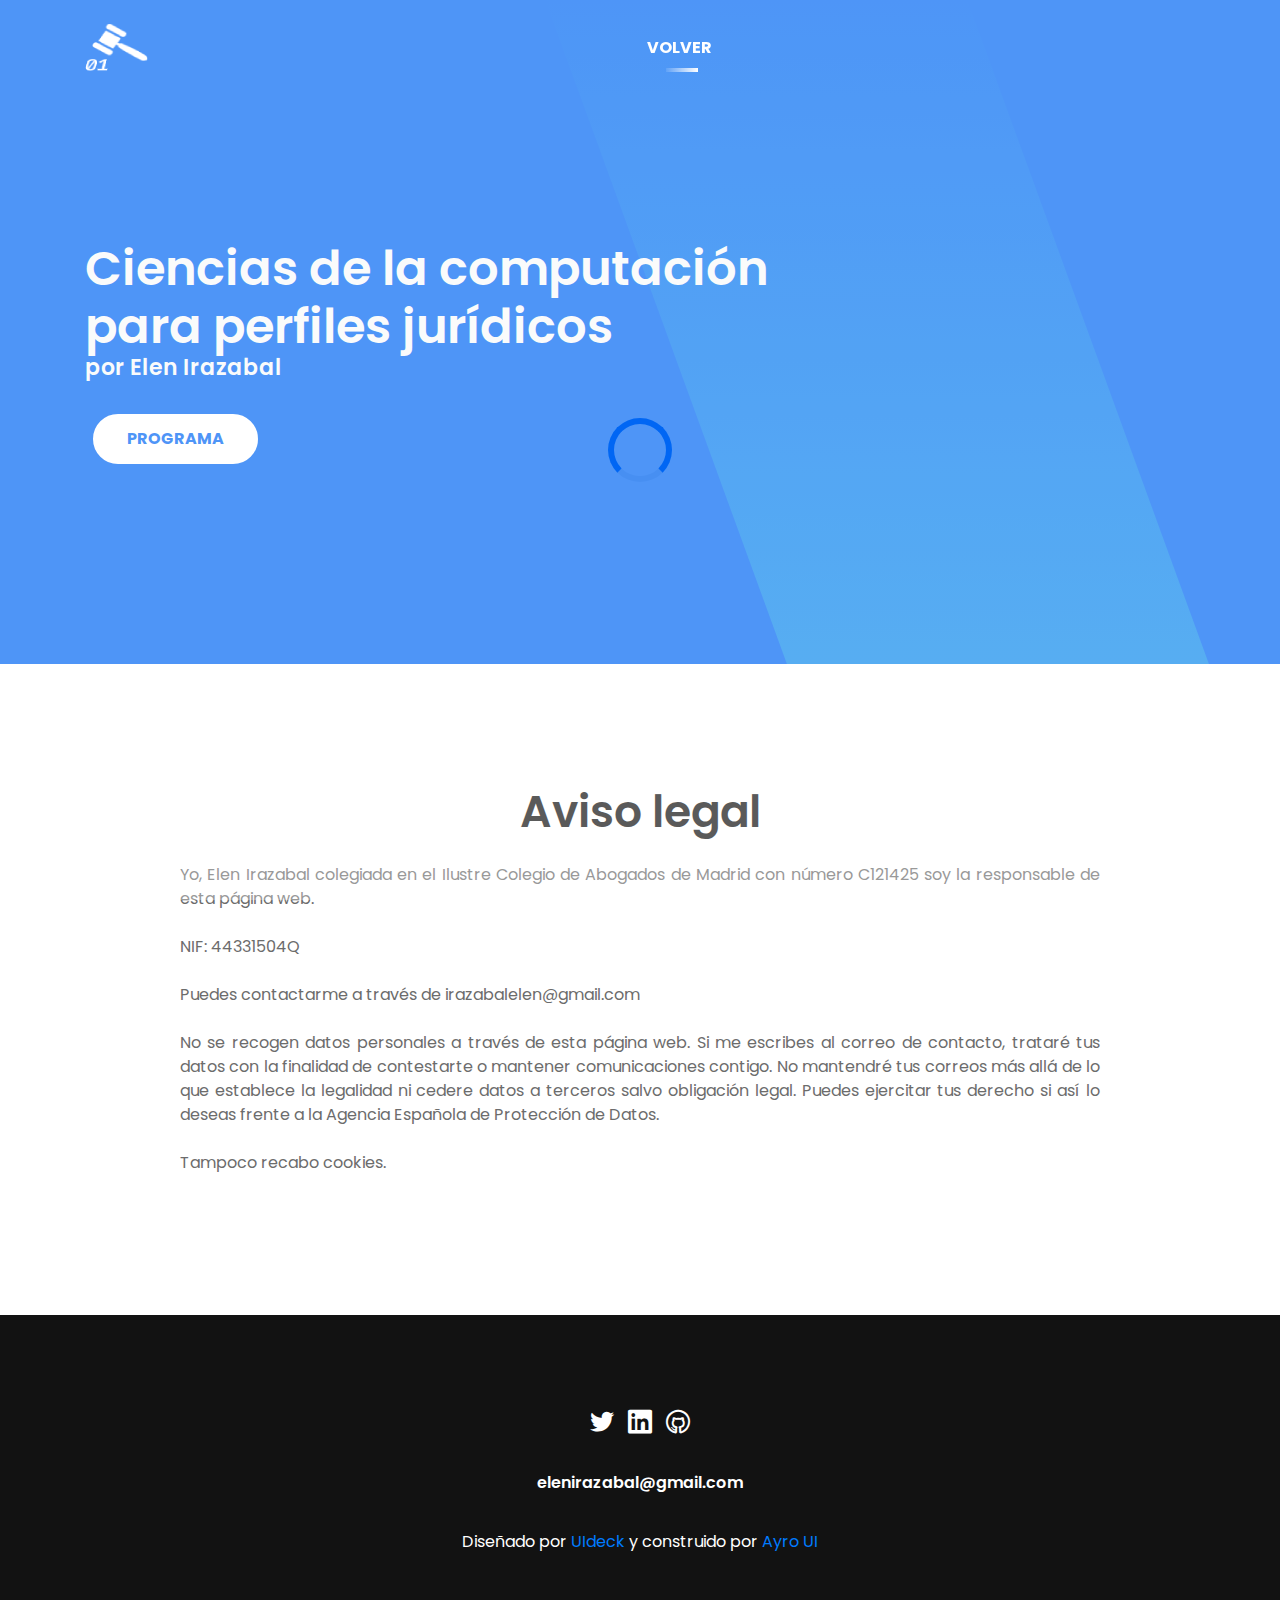
==== aviso_legal.html @ 4570b666 "add aviso legal" ====
<!doctype html>
<html class="no-js" lang="en">

<head>
    <meta charset="utf-8">
    
    <!--====== Title ======-->
    <title>Ciencias de la computación para perfiles jurídicos</title>
    
    <meta name="description" content="">
    <meta name="viewport" content="width=device-width, initial-scale=1">

    <meta property="og:image" content="https://raw.githubusercontent.com/Lawlesscodelen/curso_computacion_juridico/main/assets/images/background_img_dossier.png" />
    <meta property="og:type" content="website" />
    <meta property="og:url" content="https://lawlesscodelen.github.io/curso_computacion_juridico/" />
    <meta property="og:title" content="Ciencias de la computación para perfiles jurídicos" />
    <meta property="og:description" content="Curso" />

    <!--====== Favicon Icon ======-->
    <link rel="shortcut icon" href="assets/images/hammer-icon.png" type="image/png">
        
    <!--====== Magnific Popup CSS ======-->
    <link rel="stylesheet" href="assets/css/magnific-popup.css">
        
    <!--====== Slick CSS ======-->
    <link rel="stylesheet" href="assets/css/slick.css">
        
    <!--====== Line Icons CSS ======-->
    <link rel="stylesheet" href="assets/css/LineIcons.css">
        
    <!--====== Bootstrap CSS ======-->
    <link rel="stylesheet" href="assets/css/bootstrap.min.css">
    
    <!--====== Default CSS ======-->
    <link rel="stylesheet" href="assets/css/default.css">
    
    <!--====== Style CSS ======-->
    <link rel="stylesheet" href="assets/css/style.css">
    
</head>

<body>
  
    <!--====== Para que vaya girando el carrousel ======-->

    <div class="preloader">
        <div class="loader">
            <div class="ytp-spinner">
                <div class="ytp-spinner-container">
                    <div class="ytp-spinner-rotator">
                        <div class="ytp-spinner-left">
                            <div class="ytp-spinner-circle"></div>
                        </div>
                        <div class="ytp-spinner-right">
                            <div class="ytp-spinner-circle"></div>
                        </div>
                    </div>
                </div>
            </div>
        </div>
    </div>

    <!--====== PRELOADER PART ENDS ======-->
    
    <!--====== NAVBAR TWO PART START ======-->

    <section class="navbar-area">
        <div class="container">
            <div class="row">
                <div class="col-lg-12">
                    <nav class="navbar navbar-expand-lg">
                       
                        <a class="navbar-brand" href="#">
                            <img src="assets/images/hammer.svg" alt="Logo">
                        </a>
                        
                        <button class="navbar-toggler" type="button" data-toggle="collapse" data-target="#navbarTwo" aria-controls="navbarTwo" aria-expanded="false" aria-label="Toggle navigation">
                            <span class="toggler-icon"></span>
                            <span class="toggler-icon"></span>
                            <span class="toggler-icon"></span>
                        </button>

                        <div class="collapse navbar-collapse sub-menu-bar" id="navbarTwo">
                            <ul class="navbar-nav m-auto">
                                <li class="nav-item active"><a class="page-scroll" href="./index.html">Volver</a></li>
                            </ul>
                        </div>
                    </nav> <!-- navbar -->
                </div>
            </div> <!-- row -->
        </div> <!-- container -->
    </section>

    <!--====== NAVBAR TWO PART ENDS ======-->
    
    <!--====== SLIDER PART START ======-->

    <section id="home" class="slider_area">
        <div id="carouselThree" class="carousel slide" data-ride="carousel">
            <div class="carousel-inner">
                <div class="carousel-item active">
                    <div class="container">
                        <div class="row">
                            <div class="col">
                                <div class="slider-content">
                                    <h1 class="text-light">Ciencias de la computación</h1>
                                    <h1 class="text-light" style="font-size:3.5sem">para perfiles jurídicos</h1>
                                    <h4 class="text-light" >por Elen Irazabal</h4>
                                    <ul class="slider-btn rounded-buttons">
                                        <li><a class="main-btn rounded-one" href="assets/images/dossier_curso_ciencias_computacion.pdf" target="_blank">PROGRAMA</a></li>
                                    </ul>
                                </div>
                            </div>
                        </div>
                    </div>
                </div> <!-- carousel-item -->

            </div>

        </div>
    </section>

    <!--====== SLIDER PART ENDS ======-->


    <!--====== PORTFOLIO PART START ======-->

    <section id="Introducción" class="portfolio-area portfolio-four pb-70">
        <div class="container">
            <div class="row justify-content-center">
                <div class="col-lg-10 col-md-10">
                    <div class="section-title text-center pb-10">
                        <h3 class="title">Aviso legal</h3>
                        <p class="text text-justify">
                            Yo, Elen Irazabal colegiada en el Ilustre Colegio de Abogados de Madrid con número  C121425 soy la responsable de esta página web. 
                        </p>
                        <p class="text text-justify">
                            NIF: 44331504Q 
                        </p>
                        <p class="text text-justify">
                            Puedes contactarme a través de irazabalelen@gmail.com 
                        </p>
                        <p class="text text-justify">
                            No se recogen datos personales a través de esta página web. Si me escribes al correo de contacto, trataré tus datos con la finalidad de contestarte o mantener comunicaciones contigo. No mantendré tus correos más allá de lo que establece la legalidad ni cedere datos a terceros salvo obligación legal. Puedes ejercitar tus derecho si así lo deseas frente a la Agencia Española de Protección de Datos. 
                        </p>
                        <p class="text text-justify">
                            Tampoco recabo cookies. 
                        </p>

                    </div> <!-- section title -->
                </div>
            </div> <!-- row -->

        </div> <!-- container -->
    </section>

    <!--====== PORTFOLIO PART ENDS ======-->
    
    <!--====== FOOTER PART START ======-->

    <section class="footer-area footer-dark">
        <div class="container">
            <div class="row justify-content-center">
                <div class="col-lg-6">
                    <ul class="social text-center mt-0">
                        <li><a href="https://twitter.com/IrazabalElen"><i class="lni lni-twitter-original"></i></a></li>
                        <li><a href="https://www.linkedin.com/in/elen-irazabal/"><i class="lni lni-linkedin-original"></i></a></li>
                        <li><a href="https://github.com/Lawlesscodelen"><i class="lni lni-github"></i></a></li>
                    </ul> <!-- social -->
                    <div class="footer-support text-center">
                        <span class="mail">elenirazabal@gmail.com</span>
                    </div>
                    <div class="copyright text-center mt-35">
                        <p class="text">Diseñado por <a href="https://uideck.com" rel="nofollow">UIdeck</a> y construido por <a rel="nofollow" href="https://ayroui.com">Ayro UI</a> </p>
                    </div> <!--  copyright -->
                </div>
            </div> <!-- row -->
        </div> <!-- container -->
    </section>

    <!--====== FOOTER PART ENDS ======-->


    <!--====== Jquery js ======-->
    <script src="assets/js/vendor/jquery-1.12.4.min.js"></script>
    <script src="assets/js/vendor/modernizr-3.7.1.min.js"></script>
    
    <!--====== Bootstrap js ======-->
    <script src="assets/js/popper.min.js"></script>
    <script src="assets/js/bootstrap.min.js"></script>
    
    <!--====== Slick js ======-->
    <script src="assets/js/slick.min.js"></script>
    
    <!--====== Magnific Popup js ======-->
    <script src="assets/js/jquery.magnific-popup.min.js"></script>
    
    <!--====== Ajax Contact js ======-->
    <script src="assets/js/ajax-contact.js"></script>
    
    <!--====== Isotope js ======-->
    <script src="assets/js/imagesloaded.pkgd.min.js"></script>
    <script src="assets/js/isotope.pkgd.min.js"></script>
    
    <!--====== Scrolling Nav js ======-->
    <script src="assets/js/jquery.easing.min.js"></script>
    <script src="assets/js/scrolling-nav.js"></script>
    
    <!--====== Main js ======-->
    <script src="assets/js/main.js"></script>
    
</body>

</html>
---- assets/css/default.css ----
/* Deafult Margin & Padding */
/*-- Margin Top --*/
.mt-5 {
	margin-top: 5px;
}
.mt-10 {
	margin-top: 10px;
}
.mt-15 {
	margin-top: 15px;
}
.mt-20 {
	margin-top: 20px;
}
.mt-25 {
	margin-top: 25px;
}
.mt-30 {
	margin-top: 30px;
}
.mt-35 {
	margin-top: 35px;
}
.mt-40 {
	margin-top: 40px;
}
.mt-45 {
	margin-top: 45px;
}
.mt-50 {
	margin-top: 50px;
}
.mt-55 {
	margin-top: 55px;
}
.mt-60 {
	margin-top: 60px;
}
.mt-65 {
	margin-top: 65px;
}
.mt-70 {
	margin-top: 70px;
}
.mt-75 {
	margin-top: 75px;
}
.mt-80 {
	margin-top: 80px;
}
.mt-85 {
	margin-top: 85px;
}
.mt-90 {
	margin-top: 90px;
}
.mt-95 {
	margin-top: 95px;
}
.mt-100 {
	margin-top: 100px;
}
.mt-105 {
	margin-top: 105px;
}
.mt-110 {
	margin-top: 110px;
}
.mt-115 {
	margin-top: 115px;
}
.mt-120 {
	margin-top: 120px;
}
.mt-125 {
	margin-top: 125px;
}
.mt-130 {
	margin-top: 130px;
}
.mt-135 {
	margin-top: 135px;
}
.mt-140 {
	margin-top: 140px;
}
.mt-145 {
	margin-top: 145px;
}
.mt-150 {
	margin-top: 150px;
}
.mt-155 {
	margin-top: 155px;
}
.mt-160 {
	margin-top: 160px;
}
.mt-165 {
	margin-top: 165px;
}
.mt-170 {
	margin-top: 170px;
}
.mt-175 {
	margin-top: 175px;
}
.mt-180 {
	margin-top: 180px;
}
.mt-185 {
	margin-top: 185px;
}
.mt-190 {
	margin-top: 190px;
}
.mt-195 {
	margin-top: 195px;
}
.mt-200 {
	margin-top: 200px;
}
/*-- Margin Bottom --*/

.mb-5 {
	margin-bottom: 5px;
}
.mb-10 {
	margin-bottom: 10px;
}
.mb-15 {
	margin-bottom: 15px;
}
.mb-20 {
	margin-bottom: 20px;
}
.mb-25 {
	margin-bottom: 25px;
}
.mb-30 {
	margin-bottom: 30px;
}
.mb-35 {
	margin-bottom: 35px;
}
.mb-40 {
	margin-bottom: 40px;
}
.mb-45 {
	margin-bottom: 45px;
}
.mb-50 {
	margin-bottom: 50px;
}
.mb-55 {
	margin-bottom: 55px;
}
.mb-60 {
	margin-bottom: 60px;
}
.mb-65 {
	margin-bottom: 65px;
}
.mb-70 {
	margin-bottom: 70px;
}
.mb-75 {
	margin-bottom: 75px;
}
.mb-80 {
	margin-bottom: 80px;
}
.mb-85 {
	margin-bottom: 85px;
}
.mb-90 {
	margin-bottom: 90px;
}
.mb-95 {
	margin-bottom: 95px;
}
.mb-100 {
	margin-bottom: 100px;
}
.mb-105 {
	margin-bottom: 105px;
}
.mb-110 {
	margin-bottom: 110px;
}
.mb-115 {
	margin-bottom: 115px;
}
.mb-120 {
	margin-bottom: 120px;
}
.mb-125 {
	margin-bottom: 125px;
}
.mb-130 {
	margin-bottom: 130px;
}
.mb-135 {
	margin-bottom: 135px;
}
.mb-140 {
	margin-bottom: 140px;
}
.mb-145 {
	margin-bottom: 145px;
}
.mb-150 {
	margin-bottom: 150px;
}
.mb-155 {
	margin-bottom: 155px;
}
.mb-160 {
	margin-bottom: 160px;
}
.mb-165 {
	margin-bottom: 165px;
}
.mb-170 {
	margin-bottom: 170px;
}
.mb-175 {
	margin-bottom: 175px;
}
.mb-180 {
	margin-bottom: 180px;
}
.mb-185 {
	margin-bottom: 185px;
}
.mb-190 {
	margin-bottom: 190px;
}
.mb-195 {
	margin-bottom: 195px;
}
.mb-200 {
	margin-bottom: 200px;
}
/*-- margin left --*/
.ml-5 {
	margin-left: 5px;
}
.ml-10 {
	margin-left: 10px;
}
.ml-15 {
	margin-left: 15px;
}
.ml-20 {
	margin-left: 20px;
}
.ml-25 {
	margin-left: 25px;
}
.ml-30 {
	margin-left: 30px;
}
.ml-35 {
	margin-left: 35px;
}
.ml-40 {
	margin-left: 40px;
}
.ml-45 {
	margin-left: 45px;
}
.ml-50 {
	margin-left: 50px;
}
.ml-55 {
	margin-left: 55px;
}
.ml-60 {
	margin-left: 60px;
}
.ml-65 {
	margin-left: 65px;
}
.ml-70 {
	margin-left: 70px;
}
.ml-75 {
	margin-left: 75px;
}
.ml-80 {
	margin-left: 80px;
}
.ml-85 {
	margin-left: 85px;
}
.ml-90 {
	margin-left: 90px;
}
.ml-95 {
	margin-left: 95px;
}
.ml-100 {
	margin-left: 100px;
}
.ml-105 {
	margin-left: 105px;
}
.ml-110 {
	margin-left: 110px;
}
.ml-115 {
	margin-left: 115px;
}
.ml-120 {
	margin-left: 120px;
}
.ml-125 {
	margin-left: 125px;
}
.ml-130 {
	margin-left: 130px;
}
.ml-135 {
	margin-left: 135px;
}
.ml-140 {
	margin-left: 140px;
}
.ml-145 {
	margin-left: 145px;
}
.ml-150 {
	margin-left: 150px;
}
.ml-155 {
	margin-left: 155px;
}
.ml-160 {
	margin-left: 160px;
}
.ml-165 {
	margin-left: 165px;
}
.ml-170 {
	margin-left: 170px;
}
.ml-175 {
	margin-left: 175px;
}
.ml-180 {
	margin-left: 180px;
}
.ml-185 {
	margin-left: 185px;
}
.ml-190 {
	margin-left: 190px;
}
.ml-195 {
	margin-left: 195px;
}
.ml-200 {
	margin-left: 200px;
}
/*-- margin right --*/
.mr-5 {
	margin-right: 5px;
}
.mr-10 {
	margin-right: 10px;
}
.mr-15 {
	margin-right: 15px;
}
.mr-20 {
	margin-right: 20px;
}
.mr-25 {
	margin-right: 25px;
}
.mr-30 {
	margin-right: 30px;
}
.mr-35 {
	margin-right: 35px;
}
.mr-40 {
	margin-right: 40px;
}
.mr-45 {
	margin-right: 45px;
}
.mr-50 {
	margin-right: 50px;
}
.mr-55 {
	margin-right: 55px;
}
.mr-60 {
	margin-right: 60px;
}
.mr-65 {
	margin-right: 65px;
}
.mr-70 {
	margin-right: 70px;
}
.mr-75 {
	margin-right: 75px;
}
.mr-80 {
	margin-right: 80px;
}
.mr-85 {
	margin-right: 85px;
}
.mr-90 {
	margin-right: 90px;
}
.mr-95 {
	margin-right: 95px;
}
.mr-100 {
	margin-right: 100px;
}
.mr-105 {
	margin-right: 105px;
}
.mr-110 {
	margin-right: 110px;
}
.mr-115 {
	margin-right: 115px;
}
.mr-120 {
	margin-right: 120px;
}
.mr-125 {
	margin-right: 125px;
}
.mr-130 {
	margin-right: 130px;
}
.mr-135 {
	margin-right: 135px;
}
.mr-140 {
	margin-right: 140px;
}
.mr-145 {
	margin-right: 145px;
}
.mr-150 {
	margin-right: 150px;
}
.mr-155 {
	margin-right: 155px;
}
.mr-160 {
	margin-right: 160px;
}
.mr-165 {
	margin-right: 165px;
}
.mr-170 {
	margin-right: 170px;
}
.mr-175 {
	margin-right: 175px;
}
.mr-180 {
	margin-right: 180px;
}
.mr-185 {
	margin-right: 185px;
}
.mr-190 {
	margin-right: 190px;
}
.mr-195 {
	margin-right: 195px;
}
.mr-200 {
	margin-right: 200px;
}


/*-- Padding Top --*/

.pt-5 {
	padding-top: 5px;
}
.pt-10 {
	padding-top: 10px;
}
.pt-15 {
	padding-top: 15px;
}
.pt-20 {
	padding-top: 20px;
}
.pt-25 {
	padding-top: 25px;
}
.pt-30 {
	padding-top: 30px;
}
.pt-35 {
	padding-top: 35px;
}
.pt-40 {
	padding-top: 40px;
}
.pt-45 {
	padding-top: 45px;
}
.pt-50 {
	padding-top: 50px;
}
.pt-55 {
	padding-top: 55px;
}
.pt-60 {
	padding-top: 60px;
}
.pt-65 {
	padding-top: 65px;
}
.pt-70 {
	padding-top: 70px;
}
.pt-75 {
	padding-top: 75px;
}
.pt-80 {
	padding-top: 80px;
}
.pt-85 {
	padding-top: 85px;
}
.pt-90 {
	padding-top: 90px;
}
.pt-95 {
	padding-top: 95px;
}
.pt-100 {
	padding-top: 100px;
}
.pt-105 {
	padding-top: 105px;
}
.pt-110 {
	padding-top: 110px;
}
.pt-115 {
	padding-top: 115px;
}
.pt-120 {
	padding-top: 120px;
}
.pt-125 {
	padding-top: 125px;
}
.pt-130 {
	padding-top: 130px;
}
.pt-135 {
	padding-top: 135px;
}
.pt-140 {
	padding-top: 140px;
}
.pt-145 {
	padding-top: 145px;
}
.pt-150 {
	padding-top: 150px;
}
.pt-155 {
	padding-top: 155px;
}
.pt-160 {
	padding-top: 160px;
}
.pt-165 {
	padding-top: 165px;
}
.pt-170 {
	padding-top: 170px;
}
.pt-175 {
	padding-top: 175px;
}
.pt-180 {
	padding-top: 180px;
}
.pt-185 {
	padding-top: 185px;
}
.pt-190 {
	padding-top: 190px;
}
.pt-195 {
	padding-top: 195px;
}
.pt-200 {
	padding-top: 200px;
}
/*-- Padding Bottom --*/

.pb-5 {
	padding-bottom: 5px;
}
.pb-10 {
	padding-bottom: 10px;
}
.pb-15 {
	padding-bottom: 15px;
}
.pb-20 {
	padding-bottom: 20px;
}
.pb-25 {
	padding-bottom: 25px;
}
.pb-30 {
	padding-bottom: 30px;
}
.pb-35 {
	padding-bottom: 35px;
}
.pb-40 {
	padding-bottom: 40px;
}
.pb-45 {
	padding-bottom: 45px;
}
.pb-50 {
	padding-bottom: 50px;
}
.pb-55 {
	padding-bottom: 55px;
}
.pb-60 {
	padding-bottom: 60px;
}
.pb-65 {
	padding-bottom: 65px;
}
.pb-70 {
	padding-bottom: 70px;
}
.pb-75 {
	padding-bottom: 75px;
}
.pb-80 {
	padding-bottom: 80px;
}
.pb-85 {
	padding-bottom: 85px;
}
.pb-90 {
	padding-bottom: 90px;
}
.pb-95 {
	padding-bottom: 95px;
}
.pb-100 {
	padding-bottom: 100px;
}
.pb-105 {
	padding-bottom: 105px;
}
.pb-110 {
	padding-bottom: 110px;
}
.pb-115 {
	padding-bottom: 115px;
}
.pb-120 {
	padding-bottom: 120px;
}
.pb-125 {
	padding-bottom: 125px;
}
.pb-130 {
	padding-bottom: 130px;
}
.pb-135 {
	padding-bottom: 135px;
}
.pb-140 {
	padding-bottom: 140px;
}
.pb-145 {
	padding-bottom: 145px;
}
.pb-150 {
	padding-bottom: 150px;
}
.pb-155 {
	padding-bottom: 155px;
}
.pb-160 {
	padding-bottom: 160px;
}
.pb-165 {
	padding-bottom: 165px;
}
.pb-170 {
	padding-bottom: 170px;
}
.pb-175 {
	padding-bottom: 175px;
}
.pb-180 {
	padding-bottom: 180px;
}
.pb-185 {
	padding-bottom: 185px;
}
.pb-190 {
	padding-bottom: 190px;
}
.pb-195 {
	padding-bottom: 195px;
}
.pb-200 {
	padding-bottom: 200px;
}

/*-- Padding left --*/

.pl-0 {
	padding-left: 0px;
}
.pl-5 {
	padding-left: 5px;
}
.pl-10 {
	padding-left: 10px;
}
.pl-15 {
	padding-left: 15px;
}
.pl-20 {
	padding-left: 20px;
}
.pl-25 {
	padding-left: 25px;
}
.pl-30 {
	padding-left: 30px;
}
.pl-35 {
	padding-left: 35px;
}
.pl-40 {
	padding-left: 40px;
}
.pl-45 {
	padding-left: 45px;
}
.pl-50 {
	padding-left: 50px;
}
.pl-55 {
	padding-left: 55px;
}
.pl-60 {
	padding-left: 60px;
}
.pl-65 {
	padding-left: 65px;
}
.pl-70 {
	padding-left: 70px;
}
.pl-75 {
	padding-left: 75px;
}
.pl-80 {
	padding-left: 80px;
}
.pl-85 {
	padding-left: 85px;
}
.pl-90 {
	padding-left: 90px;
}
.pl-100 {
	padding-left: 100px;
}
.pl-105 {
	padding-left: 105px;
}
.pl-110 {
	padding-left: 110px;
}
.pl-115 {
	padding-left: 115px;
}
.pl-120 {
	padding-left: 120px;
}
.pl-125 {
	padding-left: 125px;
}
/*-- Padding right --*/

.pr-0 {
	padding-right: 0px;
}
.pr-5 {
	padding-right: 5px;
}
.pr-10 {
	padding-right: 10px;
}
.pr-15 {
	padding-right: 15px;
}
.pr-20 {
	padding-right: 20px;
}
.pr-25 {
	padding-right: 25px;
}
.pr-30 {
	padding-right: 30px;
}
.pr-35 {
	padding-right: 35px;
}
.pr-40 {
	padding-right: 40px;
}
.pr-45 {
	padding-right: 45px;
}
.pr-50 {
	padding-right: 50px;
}
.pr-55 {
	padding-right: 55px;
}
.pr-60 {
	padding-right: 60px;
}
.pr-65 {
	padding-right: 65px;
}
.pr-70 {
	padding-right: 70px;
}
.pr-75 {
	padding-right: 75px;
}
.pr-80 {
	padding-right: 80px;
}
.pr-85 {
	padding-right: 85px;
}
.pr-90 {
	padding-right: 90px;
}
.pr-95 {
	padding-right: 95px;
}
.pr-100 {
	padding-right: 100px;
}
.pr-105 {
	padding-right: 105px;
}
/* Background Color */

.gray-bg {
	background: #f6f6f6;
}
.white-bg {
	background: #fff;
}
.black-bg {
	background: #222;
}
/* Color */

.white {
	color: #fff;
}
.black {
	color: #222;
}
/* black overlay */

[data-overlay] {
	position: relative;
}
[data-overlay]::before {
	background: #000 none repeat scroll 0 0;
	content: "";
	height: 100%;
	left: 0;
	position: absolute;
	top: 0;
	width: 100%;
	z-index: 1;
}
[data-overlay="3"]::before {
	opacity: 0.3;
}
[data-overlay="4"]::before {
	opacity: 0.4;
}
[data-overlay="5"]::before {
	opacity: 0.5;
}
[data-overlay="6"]::before {
	opacity: 0.6;
}
[data-overlay="7"]::before {
	opacity: 0.7;
}
[data-overlay="8"]::before {
	opacity: 0.8;
}
[data-overlay="9"]::before {
	opacity: 0.9;
}
---- assets/css/style.css ----
/*-----------------------------------------------------------------------------------

    Template Name: Smash - Bootstrap Template
    Template URI: uideck.com
    Author: UIdeck
    Version: 1.0

-----------------------------------------------------------------------------------

    CSS INDEX
    ===================

    01. Theme default CSS
	02. Header
    03. Hero
	04. Footer

-----------------------------------------------------------------------------------*/
/*===========================
      01.COMMON css 
===========================*/
@import url("https://fonts.googleapis.com/css?family=Poppins:300,400,500,600,700,800");
body {
  font-family: "Poppins", sans-serif;
  font-weight: normal;
  font-style: normal;
  color: #121212; }

* {
  margin: 0;
  padding: 0;
  -webkit-box-sizing: border-box;
  -moz-box-sizing: border-box;
  box-sizing: border-box; }

img {
  max-width: 100%; }

a:focus,
input:focus,
textarea:focus,
button:focus {
  text-decoration: none;
  outline: none; }

a:focus,
a:hover {
  text-decoration: none; }

i,
span,
a {
  display: inline-block; }

h1,
h2,
h3,
h4,
h5,
h6 {
  font-family: "Poppins", sans-serif;
  font-weight: 600;
  color: #121212;
  margin: 0px; }

h1 {
  font-size: 48px; }

h2 {
  font-size: 36px; }

h3 {
  font-size: 28px; }

h4 {
  font-size: 22px; }

h5 {
  font-size: 18px; }

h6 {
  font-size: 16px; }

ul, ol {
  margin: 0px;
  padding: 0px;
  list-style-type: none; }

p {
  font-size: 16px;
  font-weight: 400;
  line-height: 24px;
  color: #121212;
  margin: 0px; }

.bg_cover {
  background-position: center center;
  background-size: cover;
  background-repeat: no-repeat;
  width: 100%;
  height: 100%; }

/*===== All Slick Slide Outline Style =====*/
.slick-slide {
  outline: 0; }

/*===== All Section Title Style =====*/
.section-title .title {
  font-size: 44px;
  font-weight: 600;
  color: #121212;
  line-height: 55px; }
  @media (max-width: 767px) {
    .section-title .title {
      font-size: 30px;
      line-height: 35px; } }
.section-title .text {
  font-size: 16px;
  line-height: 24px;
  color: #6c6c6c;
  margin-top: 24px; }

/*===== All Preloader Style =====*/
.preloader {
  /* Body Overlay */
  position: fixed;
  top: 0;
  left: 0;
  display: table;
  height: 100%;
  width: 100%;
  /* Change Background Color */
  background: #fff;
  z-index: 99999; }
  .preloader .loader {
    display: table-cell;
    vertical-align: middle;
    text-align: center; }
    .preloader .loader .ytp-spinner {
      position: absolute;
      left: 50%;
      top: 50%;
      width: 64px;
      margin-left: -32px;
      z-index: 18;
      pointer-events: none; }
      .preloader .loader .ytp-spinner .ytp-spinner-container {
        pointer-events: none;
        position: absolute;
        width: 100%;
        padding-bottom: 100%;
        top: 50%;
        left: 50%;
        margin-top: -50%;
        margin-left: -50%;
        -webkit-animation: ytp-spinner-linspin 1568.23529647ms linear infinite;
        -moz-animation: ytp-spinner-linspin 1568.23529647ms linear infinite;
        -o-animation: ytp-spinner-linspin 1568.23529647ms linear infinite;
        animation: ytp-spinner-linspin 1568.23529647ms linear infinite; }
        .preloader .loader .ytp-spinner .ytp-spinner-container .ytp-spinner-rotator {
          position: absolute;
          width: 100%;
          height: 100%;
          -webkit-animation: ytp-spinner-easespin 5332ms cubic-bezier(0.4, 0, 0.2, 1) infinite both;
          -moz-animation: ytp-spinner-easespin 5332ms cubic-bezier(0.4, 0, 0.2, 1) infinite both;
          -o-animation: ytp-spinner-easespin 5332ms cubic-bezier(0.4, 0, 0.2, 1) infinite both;
          animation: ytp-spinner-easespin 5332ms cubic-bezier(0.4, 0, 0.2, 1) infinite both; }
          .preloader .loader .ytp-spinner .ytp-spinner-container .ytp-spinner-rotator .ytp-spinner-left {
            position: absolute;
            top: 0;
            left: 0;
            bottom: 0;
            overflow: hidden;
            right: 50%; }
          .preloader .loader .ytp-spinner .ytp-spinner-container .ytp-spinner-rotator .ytp-spinner-right {
            position: absolute;
            top: 0;
            right: 0;
            bottom: 0;
            overflow: hidden;
            left: 50%; }
    .preloader .loader .ytp-spinner-circle {
      box-sizing: border-box;
      position: absolute;
      width: 200%;
      height: 100%;
      border-style: solid;
      /* Spinner Color */
      border-color: #0067f4 #0067f4 #e9ecef;
      border-radius: 50%;
      border-width: 6px; }
    .preloader .loader .ytp-spinner-left .ytp-spinner-circle {
      left: 0;
      right: -100%;
      border-right-color: #e9ecef;
      -webkit-animation: ytp-spinner-left-spin 1333ms cubic-bezier(0.4, 0, 0.2, 1) infinite both;
      -moz-animation: ytp-spinner-left-spin 1333ms cubic-bezier(0.4, 0, 0.2, 1) infinite both;
      -o-animation: ytp-spinner-left-spin 1333ms cubic-bezier(0.4, 0, 0.2, 1) infinite both;
      animation: ytp-spinner-left-spin 1333ms cubic-bezier(0.4, 0, 0.2, 1) infinite both; }
    .preloader .loader .ytp-spinner-right .ytp-spinner-circle {
      left: -100%;
      right: 0;
      border-left-color: #e9ecef;
      -webkit-animation: ytp-right-spin 1333ms cubic-bezier(0.4, 0, 0.2, 1) infinite both;
      -moz-animation: ytp-right-spin 1333ms cubic-bezier(0.4, 0, 0.2, 1) infinite both;
      -o-animation: ytp-right-spin 1333ms cubic-bezier(0.4, 0, 0.2, 1) infinite both;
      animation: ytp-right-spin 1333ms cubic-bezier(0.4, 0, 0.2, 1) infinite both; }

/* Preloader Animations */
@-webkit-keyframes ytp-spinner-linspin {
  to {
    -webkit-transform: rotate(360deg);
    -moz-transform: rotate(360deg);
    -ms-transform: rotate(360deg);
    -o-transform: rotate(360deg);
    transform: rotate(360deg); } }
@keyframes ytp-spinner-linspin {
  to {
    -webkit-transform: rotate(360deg);
    -moz-transform: rotate(360deg);
    -ms-transform: rotate(360deg);
    -o-transform: rotate(360deg);
    transform: rotate(360deg); } }
@-webkit-keyframes ytp-spinner-easespin {
  12.5% {
    -webkit-transform: rotate(135deg);
    -moz-transform: rotate(135deg);
    -ms-transform: rotate(135deg);
    -o-transform: rotate(135deg);
    transform: rotate(135deg); }
  25% {
    -webkit-transform: rotate(270deg);
    -moz-transform: rotate(270deg);
    -ms-transform: rotate(270deg);
    -o-transform: rotate(270deg);
    transform: rotate(270deg); }
  37.5% {
    -webkit-transform: rotate(405deg);
    -moz-transform: rotate(405deg);
    -ms-transform: rotate(405deg);
    -o-transform: rotate(405deg);
    transform: rotate(405deg); }
  50% {
    -webkit-transform: rotate(540deg);
    -moz-transform: rotate(540deg);
    -ms-transform: rotate(540deg);
    -o-transform: rotate(540deg);
    transform: rotate(540deg); }
  62.5% {
    -webkit-transform: rotate(675deg);
    -moz-transform: rotate(675deg);
    -ms-transform: rotate(675deg);
    -o-transform: rotate(675deg);
    transform: rotate(675deg); }
  75% {
    -webkit-transform: rotate(810deg);
    -moz-transform: rotate(810deg);
    -ms-transform: rotate(810deg);
    -o-transform: rotate(810deg);
    transform: rotate(810deg); }
  87.5% {
    -webkit-transform: rotate(945deg);
    -moz-transform: rotate(945deg);
    -ms-transform: rotate(945deg);
    -o-transform: rotate(945deg);
    transform: rotate(945deg); }
  to {
    -webkit-transform: rotate(1080deg);
    -moz-transform: rotate(1080deg);
    -ms-transform: rotate(1080deg);
    -o-transform: rotate(1080deg);
    transform: rotate(1080deg); } }
@keyframes ytp-spinner-easespin {
  12.5% {
    -webkit-transform: rotate(135deg);
    -moz-transform: rotate(135deg);
    -ms-transform: rotate(135deg);
    -o-transform: rotate(135deg);
    transform: rotate(135deg); }
  25% {
    -webkit-transform: rotate(270deg);
    -moz-transform: rotate(270deg);
    -ms-transform: rotate(270deg);
    -o-transform: rotate(270deg);
    transform: rotate(270deg); }
  37.5% {
    -webkit-transform: rotate(405deg);
    -moz-transform: rotate(405deg);
    -ms-transform: rotate(405deg);
    -o-transform: rotate(405deg);
    transform: rotate(405deg); }
  50% {
    -webkit-transform: rotate(540deg);
    -moz-transform: rotate(540deg);
    -ms-transform: rotate(540deg);
    -o-transform: rotate(540deg);
    transform: rotate(540deg); }
  62.5% {
    -webkit-transform: rotate(675deg);
    -moz-transform: rotate(675deg);
    -ms-transform: rotate(675deg);
    -o-transform: rotate(675deg);
    transform: rotate(675deg); }
  75% {
    -webkit-transform: rotate(810deg);
    -moz-transform: rotate(810deg);
    -ms-transform: rotate(810deg);
    -o-transform: rotate(810deg);
    transform: rotate(810deg); }
  87.5% {
    -webkit-transform: rotate(945deg);
    -moz-transform: rotate(945deg);
    -ms-transform: rotate(945deg);
    -o-transform: rotate(945deg);
    transform: rotate(945deg); }
  to {
    -webkit-transform: rotate(1080deg);
    -moz-transform: rotate(1080deg);
    -ms-transform: rotate(1080deg);
    -o-transform: rotate(1080deg);
    transform: rotate(1080deg); } }
@-webkit-keyframes ytp-spinner-left-spin {
  0% {
    -webkit-transform: rotate(130deg);
    -moz-transform: rotate(130deg);
    -ms-transform: rotate(130deg);
    -o-transform: rotate(130deg);
    transform: rotate(130deg); }
  50% {
    -webkit-transform: rotate(-5deg);
    -moz-transform: rotate(-5deg);
    -ms-transform: rotate(-5deg);
    -o-transform: rotate(-5deg);
    transform: rotate(-5deg); }
  to {
    -webkit-transform: rotate(130deg);
    -moz-transform: rotate(130deg);
    -ms-transform: rotate(130deg);
    -o-transform: rotate(130deg);
    transform: rotate(130deg); } }
@keyframes ytp-spinner-left-spin {
  0% {
    -webkit-transform: rotate(130deg);
    -moz-transform: rotate(130deg);
    -ms-transform: rotate(130deg);
    -o-transform: rotate(130deg);
    transform: rotate(130deg); }
  50% {
    -webkit-transform: rotate(-5deg);
    -moz-transform: rotate(-5deg);
    -ms-transform: rotate(-5deg);
    -o-transform: rotate(-5deg);
    transform: rotate(-5deg); }
  to {
    -webkit-transform: rotate(130deg);
    -moz-transform: rotate(130deg);
    -ms-transform: rotate(130deg);
    -o-transform: rotate(130deg);
    transform: rotate(130deg); } }
@-webkit-keyframes ytp-right-spin {
  0% {
    -webkit-transform: rotate(-130deg);
    -moz-transform: rotate(-130deg);
    -ms-transform: rotate(-130deg);
    -o-transform: rotate(-130deg);
    transform: rotate(-130deg); }
  50% {
    -webkit-transform: rotate(5deg);
    -moz-transform: rotate(5deg);
    -ms-transform: rotate(5deg);
    -o-transform: rotate(5deg);
    transform: rotate(5deg); }
  to {
    -webkit-transform: rotate(-130deg);
    -moz-transform: rotate(-130deg);
    -ms-transform: rotate(-130deg);
    -o-transform: rotate(-130deg);
    transform: rotate(-130deg); } }
@keyframes ytp-right-spin {
  0% {
    -webkit-transform: rotate(-130deg);
    -moz-transform: rotate(-130deg);
    -ms-transform: rotate(-130deg);
    -o-transform: rotate(-130deg);
    transform: rotate(-130deg); }
  50% {
    -webkit-transform: rotate(5deg);
    -moz-transform: rotate(5deg);
    -ms-transform: rotate(5deg);
    -o-transform: rotate(5deg);
    transform: rotate(5deg); }
  to {
    -webkit-transform: rotate(-130deg);
    -moz-transform: rotate(-130deg);
    -ms-transform: rotate(-130deg);
    -o-transform: rotate(-130deg);
    transform: rotate(-130deg); } }
/*===========================
    11.BUTTON css 
===========================*/
.buttons-title .title {
  font-size: 36px;
  line-height: 45px;
  color: #6c6c6c; }
  @media (max-width: 767px) {
    .buttons-title .title {
      font-size: 24px;
      line-height: 35px; } }

.main-btn {
  display: inline-block;
  font-weight: 700;
  text-align: center;
  white-space: nowrap;
  vertical-align: middle;
  -webkit-user-select: none;
  -moz-user-select: none;
  -ms-user-select: none;
  user-select: none;
  border: 2px solid transparent;
  padding: 0 32px;
  font-size: 16px;
  line-height: 46px;
  color: #0067f4;
  cursor: pointer;
  z-index: 5;
  -webkit-transition: all 0.4s ease-out 0s;
  -moz-transition: all 0.4s ease-out 0s;
  -ms-transition: all 0.4s ease-out 0s;
  -o-transition: all 0.4s ease-out 0s;
  transition: all 0.4s ease-out 0s;
  position: relative;
  text-transform: uppercase; }
  @media (max-width: 767px) {
    .main-btn {
      font-size: 14px;
      padding: 0 20px;
      line-height: 40px; } }

/*===== standard Buttons =====*/
.standard-buttons ul li {
  display: inline-block;
  margin-left: 18px;
  margin-top: 20px; }
  @media (max-width: 767px) {
    .standard-buttons ul li {
      margin-left: 0; } }
  .standard-buttons ul li:first-child {
    margin-left: 0; }
.standard-buttons .standard-one {
  border-color: #0067f4; }
  .standard-buttons .standard-one:hover {
    color: #0067f4;
    background-color: rgba(0, 103, 244, 0.4); }
.standard-buttons .standard-two {
  color: #fff;
  background-color: #0067f4;
  border-color: #0067f4; }
  .standard-buttons .standard-two:hover {
    color: #0067f4;
    background-color: transparent; }
.standard-buttons .standard-three {
  overflow: hidden;
  line-height: 50px;
  color: #fff;
  background: -webkit-linear-gradient(left, #0067f4 0%, #2bdbdc 50%, #0067f4 100%);
  background: -o-linear-gradient(left, #0067f4 0%, #2bdbdc 50%, #0067f4 100%);
  background: linear-gradient(to right, #0067f4 0%, #2bdbdc 50%, #0067f4 100%);
  border: 0;
  line-height: 52px;
  background-size: 200% auto; }
  @media only screen and (min-width: 768px) and (max-width: 991px) {
    .standard-buttons .standard-three {
      line-height: 44px; } }
  @media (max-width: 767px) {
    .standard-buttons .standard-three {
      line-height: 44px; } }
  .standard-buttons .standard-three:hover {
    background-position: right center; }
.standard-buttons .standard-four {
  border-color: #0067f4;
  padding-left: 60px; }
  @media (max-width: 767px) {
    .standard-buttons .standard-four {
      padding-left: 40px; } }
  .standard-buttons .standard-four span {
    position: absolute;
    top: 50%;
    -webkit-transform: translateY(-50%);
    -moz-transform: translateY(-50%);
    -ms-transform: translateY(-50%);
    -o-transform: translateY(-50%);
    transform: translateY(-50%);
    overflow: hidden;
    left: 30px;
    line-height: normal; }
    @media (max-width: 767px) {
      .standard-buttons .standard-four span {
        left: 15px; } }
  .standard-buttons .standard-four:hover {
    color: #0067f4;
    background-color: rgba(0, 103, 244, 0.4); }
    .standard-buttons .standard-four:hover i {
      animation: iconTranslateY 0.5s forwards; }
.standard-buttons .standard-five {
  color: #fff;
  background-color: #0067f4;
  border-color: #0067f4;
  padding-left: 60px; }
  @media (max-width: 767px) {
    .standard-buttons .standard-five {
      padding-left: 40px; } }
  .standard-buttons .standard-five span {
    position: absolute;
    top: 50%;
    -webkit-transform: translateY(-50%);
    -moz-transform: translateY(-50%);
    -ms-transform: translateY(-50%);
    -o-transform: translateY(-50%);
    transform: translateY(-50%);
    overflow: hidden;
    left: 30px;
    line-height: normal; }
    @media (max-width: 767px) {
      .standard-buttons .standard-five span {
        left: 15px; } }
  .standard-buttons .standard-five:hover {
    color: #0067f4;
    background-color: transparent; }
    .standard-buttons .standard-five:hover i {
      animation: iconTranslateY 0.5s forwards; }
.standard-buttons .standard-six {
  padding-right: 60px;
  overflow: hidden;
  line-height: 50px;
  color: #fff;
  background: -webkit-linear-gradient(left, #0067f4 0%, #2bdbdc 50%, #0067f4 100%);
  background: -o-linear-gradient(left, #0067f4 0%, #2bdbdc 50%, #0067f4 100%);
  background: linear-gradient(to right, #0067f4 0%, #2bdbdc 50%, #0067f4 100%);
  border: 0;
  line-height: 52px;
  background-size: 200% auto; }
  @media (max-width: 767px) {
    .standard-buttons .standard-six {
      padding-right: 40px;
      line-height: 44px; } }
  @media only screen and (min-width: 768px) and (max-width: 991px) {
    .standard-buttons .standard-six {
      line-height: 44px; } }
  .standard-buttons .standard-six span {
    position: absolute;
    top: 50%;
    -webkit-transform: translateY(-50%);
    -moz-transform: translateY(-50%);
    -ms-transform: translateY(-50%);
    -o-transform: translateY(-50%);
    transform: translateY(-50%);
    overflow: hidden;
    right: 30px;
    line-height: normal; }
    @media (max-width: 767px) {
      .standard-buttons .standard-six span {
        right: 15px; } }
  .standard-buttons .standard-six:hover {
    background-position: right center; }
    .standard-buttons .standard-six:hover i {
      -webkit-animation: iconTranslateY 0.5s forwards;
      -moz-animation: iconTranslateY 0.5s forwards;
      -o-animation: iconTranslateY 0.5s forwards;
      animation: iconTranslateY 0.5s forwards; }

/*===== Light Rounded Buttons =====*/
.light-rounded-buttons ul li {
  display: inline-block;
  margin-left: 18px;
  margin-top: 20px; }
  @media (max-width: 767px) {
    .light-rounded-buttons ul li {
      margin-left: 0; } }
  .light-rounded-buttons ul li:first-child {
    margin-left: 0; }
.light-rounded-buttons .main-btn {
  border-radius: 5px; }
.light-rounded-buttons .light-rounded-one {
  border-color: #0067f4; }
  .light-rounded-buttons .light-rounded-one:hover {
    color: #0067f4;
    background-color: rgba(0, 103, 244, 0.4); }
.light-rounded-buttons .light-rounded-two {
  color: #fff;
  background-color: #0067f4;
  border-color: #0067f4; }
  .light-rounded-buttons .light-rounded-two:hover {
    color: #0067f4;
    background-color: transparent; }
.light-rounded-buttons .light-rounded-three {
  overflow: hidden;
  line-height: 50px;
  color: #fff;
  background: -webkit-linear-gradient(left, #0067f4 0%, #2bdbdc 50%, #0067f4 100%);
  background: -o-linear-gradient(left, #0067f4 0%, #2bdbdc 50%, #0067f4 100%);
  background: linear-gradient(to right, #0067f4 0%, #2bdbdc 50%, #0067f4 100%);
  background-size: 200% auto;
  line-height: 52px;
  border: 0; }
  @media only screen and (min-width: 768px) and (max-width: 991px) {
    .light-rounded-buttons .light-rounded-three {
      line-height: 44px; } }
  @media (max-width: 767px) {
    .light-rounded-buttons .light-rounded-three {
      line-height: 44px; } }
  .light-rounded-buttons .light-rounded-three:hover {
    background-position: right center; }
.light-rounded-buttons .light-rounded-four {
  border-color: #0067f4;
  padding-left: 60px; }
  @media (max-width: 767px) {
    .light-rounded-buttons .light-rounded-four {
      padding-left: 40px; } }
  .light-rounded-buttons .light-rounded-four span {
    position: absolute;
    top: 50%;
    -webkit-transform: translateY(-50%);
    -moz-transform: translateY(-50%);
    -ms-transform: translateY(-50%);
    -o-transform: translateY(-50%);
    transform: translateY(-50%);
    overflow: hidden;
    left: 30px;
    line-height: normal; }
    @media (max-width: 767px) {
      .light-rounded-buttons .light-rounded-four span {
        left: 15px; } }
  .light-rounded-buttons .light-rounded-four:hover {
    color: #0067f4;
    background-color: rgba(0, 103, 244, 0.4); }
    .light-rounded-buttons .light-rounded-four:hover i {
      -webkit-animation: iconTranslateY 0.5s forwards;
      -moz-animation: iconTranslateY 0.5s forwards;
      -o-animation: iconTranslateY 0.5s forwards;
      animation: iconTranslateY 0.5s forwards; }
.light-rounded-buttons .light-rounded-five {
  color: #fff;
  background-color: #0067f4;
  border-color: #0067f4;
  padding-left: 60px; }
  @media (max-width: 767px) {
    .light-rounded-buttons .light-rounded-five {
      padding-left: 40px; } }
  .light-rounded-buttons .light-rounded-five span {
    position: absolute;
    top: 50%;
    -webkit-transform: translateY(-50%);
    -moz-transform: translateY(-50%);
    -ms-transform: translateY(-50%);
    -o-transform: translateY(-50%);
    transform: translateY(-50%);
    overflow: hidden;
    left: 30px;
    line-height: normal; }
    @media (max-width: 767px) {
      .light-rounded-buttons .light-rounded-five span {
        left: 15px; } }
  .light-rounded-buttons .light-rounded-five:hover {
    color: #0067f4;
    background-color: transparent; }
    .light-rounded-buttons .light-rounded-five:hover i {
      -webkit-animation: iconTranslateY 0.5s forwards;
      -moz-animation: iconTranslateY 0.5s forwards;
      -o-animation: iconTranslateY 0.5s forwards;
      animation: iconTranslateY 0.5s forwards; }
.light-rounded-buttons .light-rounded-six {
  padding-right: 60px;
  overflow: hidden;
  line-height: 50px;
  color: #fff;
  background: -webkit-linear-gradient(left, #0067f4 0%, #2bdbdc 50%, #0067f4 100%);
  background: -o-linear-gradient(left, #0067f4 0%, #2bdbdc 50%, #0067f4 100%);
  background: linear-gradient(to right, #0067f4 0%, #2bdbdc 50%, #0067f4 100%);
  background-size: 200% auto;
  line-height: 52px;
  border: 0; }
  @media only screen and (min-width: 768px) and (max-width: 991px) {
    .light-rounded-buttons .light-rounded-six {
      line-height: 44px; } }
  @media (max-width: 767px) {
    .light-rounded-buttons .light-rounded-six {
      padding-right: 40px;
      line-height: 44px; } }
  .light-rounded-buttons .light-rounded-six span {
    position: absolute;
    top: 50%;
    -webkit-transform: translateY(-50%);
    -moz-transform: translateY(-50%);
    -ms-transform: translateY(-50%);
    -o-transform: translateY(-50%);
    transform: translateY(-50%);
    overflow: hidden;
    right: 30px;
    line-height: normal; }
    @media (max-width: 767px) {
      .light-rounded-buttons .light-rounded-six span {
        right: 15px; } }
  .light-rounded-buttons .light-rounded-six:hover {
    background-position: right center; }
    .light-rounded-buttons .light-rounded-six:hover i {
      -webkit-animation: iconTranslateY 0.5s forwards;
      -moz-animation: iconTranslateY 0.5s forwards;
      -o-animation: iconTranslateY 0.5s forwards;
      animation: iconTranslateY 0.5s forwards; }

/*===== Semi Rounded Buttons =====*/
.semi-rounded-buttons ul li {
  display: inline-block;
  margin-left: 18px;
  margin-top: 20px; }
  @media (max-width: 767px) {
    .semi-rounded-buttons ul li {
      margin-left: 0; } }
  .semi-rounded-buttons ul li:first-child {
    margin-left: 0; }
.semi-rounded-buttons .main-btn {
  border-radius: 10px; }
.semi-rounded-buttons .semi-rounded-one {
  border-color: #0067f4; }
  .semi-rounded-buttons .semi-rounded-one:hover {
    color: #0067f4;
    background-color: rgba(0, 103, 244, 0.4); }
.semi-rounded-buttons .semi-rounded-two {
  color: #fff;
  background-color: #0067f4;
  border-color: #0067f4; }
  .semi-rounded-buttons .semi-rounded-two:hover {
    color: #0067f4;
    background-color: transparent; }
.semi-rounded-buttons .semi-rounded-three {
  overflow: hidden;
  line-height: 52px;
  background: -webkit-linear-gradient(left, #0067f4 0%, #2bdbdc 50%, #0067f4 100%);
  background: -o-linear-gradient(left, #0067f4 0%, #2bdbdc 50%, #0067f4 100%);
  background: linear-gradient(to right, #0067f4 0%, #2bdbdc 50%, #0067f4 100%);
  background-size: 200% auto;
  border: 0;
  color: #fff; }
  @media only screen and (min-width: 768px) and (max-width: 991px) {
    .semi-rounded-buttons .semi-rounded-three {
      line-height: 44px; } }
  @media (max-width: 767px) {
    .semi-rounded-buttons .semi-rounded-three {
      line-height: 44px; } }
  .semi-rounded-buttons .semi-rounded-three:hover {
    background-position: right center; }
.semi-rounded-buttons .semi-rounded-four {
  border-color: #0067f4;
  padding-left: 60px; }
  @media (max-width: 767px) {
    .semi-rounded-buttons .semi-rounded-four {
      padding-left: 40px; } }
  .semi-rounded-buttons .semi-rounded-four span {
    position: absolute;
    top: 50%;
    -webkit-transform: translateY(-50%);
    -moz-transform: translateY(-50%);
    -ms-transform: translateY(-50%);
    -o-transform: translateY(-50%);
    transform: translateY(-50%);
    overflow: hidden;
    left: 30px;
    line-height: normal; }
    @media (max-width: 767px) {
      .semi-rounded-buttons .semi-rounded-four span {
        left: 15px; } }
  .semi-rounded-buttons .semi-rounded-four:hover {
    color: #0067f4;
    background-color: rgba(0, 103, 244, 0.4); }
    .semi-rounded-buttons .semi-rounded-four:hover i {
      -webkit-animation: iconTranslateY 0.5s forwards;
      -moz-animation: iconTranslateY 0.5s forwards;
      -o-animation: iconTranslateY 0.5s forwards;
      animation: iconTranslateY 0.5s forwards; }
.semi-rounded-buttons .semi-rounded-five {
  color: #fff;
  background-color: #0067f4;
  border-color: #0067f4;
  padding-left: 60px; }
  @media (max-width: 767px) {
    .semi-rounded-buttons .semi-rounded-five {
      padding-left: 40px; } }
  .semi-rounded-buttons .semi-rounded-five span {
    position: absolute;
    top: 50%;
    -webkit-transform: translateY(-50%);
    -moz-transform: translateY(-50%);
    -ms-transform: translateY(-50%);
    -o-transform: translateY(-50%);
    transform: translateY(-50%);
    overflow: hidden;
    left: 30px;
    line-height: normal; }
    @media (max-width: 767px) {
      .semi-rounded-buttons .semi-rounded-five span {
        left: 15px; } }
  .semi-rounded-buttons .semi-rounded-five:hover {
    color: #0067f4;
    background-color: transparent; }
    .semi-rounded-buttons .semi-rounded-five:hover i {
      -webkit-animation: iconTranslateY 0.5s forwards;
      -moz-animation: iconTranslateY 0.5s forwards;
      -o-animation: iconTranslateY 0.5s forwards;
      animation: iconTranslateY 0.5s forwards; }
.semi-rounded-buttons .semi-rounded-six {
  padding-right: 60px;
  overflow: hidden;
  line-height: 52px;
  background: -webkit-linear-gradient(left, #0067f4 0%, #2bdbdc 50%, #0067f4 100%);
  background: -o-linear-gradient(left, #0067f4 0%, #2bdbdc 50%, #0067f4 100%);
  background: linear-gradient(to right, #0067f4 0%, #2bdbdc 50%, #0067f4 100%);
  background-size: 200% auto;
  border: 0;
  color: #fff; }
  @media only screen and (min-width: 768px) and (max-width: 991px) {
    .semi-rounded-buttons .semi-rounded-six {
      line-height: 44px; } }
  @media (max-width: 767px) {
    .semi-rounded-buttons .semi-rounded-six {
      padding-right: 40px;
      line-height: 44px; } }
  .semi-rounded-buttons .semi-rounded-six span {
    position: absolute;
    top: 50%;
    -webkit-transform: translateY(-50%);
    -moz-transform: translateY(-50%);
    -ms-transform: translateY(-50%);
    -o-transform: translateY(-50%);
    transform: translateY(-50%);
    overflow: hidden;
    right: 30px;
    line-height: normal; }
    @media (max-width: 767px) {
      .semi-rounded-buttons .semi-rounded-six span {
        right: 15px; } }
  .semi-rounded-buttons .semi-rounded-six:hover {
    background-position: right center; }
    .semi-rounded-buttons .semi-rounded-six:hover i {
      -webkit-animation: iconTranslateY 0.5s forwards;
      -moz-animation: iconTranslateY 0.5s forwards;
      -o-animation: iconTranslateY 0.5s forwards;
      animation: iconTranslateY 0.5s forwards; }

/*===== Rounded Buttons =====*/
.rounded-buttons ul li {
  display: inline-block;
  margin-left: 18px;
  margin-top: 20px; }
  @media (max-width: 767px) {
    .rounded-buttons ul li {
      margin-left: 0; } }
  .rounded-buttons ul li:first-child {
    margin-left: 0; }
.rounded-buttons .main-btn {
  border-radius: 50px; }
.rounded-buttons .rounded-one {
  border-color: #0067f4; }
  .rounded-buttons .rounded-one:hover {
    color: #0067f4;
    background-color: rgba(0, 103, 244, 0.4); }
.rounded-buttons .rounded-two {
  color: #fff;
  background-color: #0067f4;
  border-color: #0067f4; }
  .rounded-buttons .rounded-two:hover {
    color: #0067f4;
    background-color: transparent; }
.rounded-buttons .rounded-three {
  overflow: hidden;
  line-height: 52px;
  background: -webkit-linear-gradient(left, #0067f4 0%, #2bdbdc 50%, #0067f4 100%);
  background: -o-linear-gradient(left, #0067f4 0%, #2bdbdc 50%, #0067f4 100%);
  background: linear-gradient(to right, #0067f4 0%, #2bdbdc 50%, #0067f4 100%);
  background-size: 200% auto;
  color: #fff;
  border: 0; }
  @media only screen and (min-width: 768px) and (max-width: 991px) {
    .rounded-buttons .rounded-three {
      line-height: 44px; } }
  @media (max-width: 767px) {
    .rounded-buttons .rounded-three {
      line-height: 44px; } }
  .rounded-buttons .rounded-three:hover {
    background-position: right center; }
.rounded-buttons .rounded-four {
  border-color: #0067f4;
  padding-left: 60px; }
  @media (max-width: 767px) {
    .rounded-buttons .rounded-four {
      padding-left: 40px; } }
  .rounded-buttons .rounded-four span {
    position: absolute;
    top: 50%;
    -webkit-transform: translateY(-50%);
    -moz-transform: translateY(-50%);
    -ms-transform: translateY(-50%);
    -o-transform: translateY(-50%);
    transform: translateY(-50%);
    overflow: hidden;
    left: 30px;
    line-height: normal; }
    @media (max-width: 767px) {
      .rounded-buttons .rounded-four span {
        left: 15px; } }
  .rounded-buttons .rounded-four:hover {
    color: #0067f4;
    background-color: rgba(0, 103, 244, 0.4); }
    .rounded-buttons .rounded-four:hover i {
      -webkit-animation: iconTranslateY 0.5s forwards;
      -moz-animation: iconTranslateY 0.5s forwards;
      -o-animation: iconTranslateY 0.5s forwards;
      animation: iconTranslateY 0.5s forwards; }
.rounded-buttons .rounded-five {
  color: #fff;
  background-color: #0067f4;
  border-color: #0067f4;
  padding-left: 60px; }
  @media (max-width: 767px) {
    .rounded-buttons .rounded-five {
      padding-left: 40px; } }
  .rounded-buttons .rounded-five span {
    position: absolute;
    top: 50%;
    -webkit-transform: translateY(-50%);
    -moz-transform: translateY(-50%);
    -ms-transform: translateY(-50%);
    -o-transform: translateY(-50%);
    transform: translateY(-50%);
    overflow: hidden;
    left: 30px;
    line-height: normal; }
    @media (max-width: 767px) {
      .rounded-buttons .rounded-five span {
        left: 15px; } }
  .rounded-buttons .rounded-five:hover {
    color: #0067f4;
    background-color: transparent; }
    .rounded-buttons .rounded-five:hover i {
      -webkit-animation: iconTranslateY 0.5s forwards;
      -moz-animation: iconTranslateY 0.5s forwards;
      -o-animation: iconTranslateY 0.5s forwards;
      animation: iconTranslateY 0.5s forwards; }
.rounded-buttons .rounded-six {
  padding-right: 60px;
  overflow: hidden;
  line-height: 52px;
  background: -webkit-linear-gradient(left, #0067f4 0%, #2bdbdc 50%, #0067f4 100%);
  background: -o-linear-gradient(left, #0067f4 0%, #2bdbdc 50%, #0067f4 100%);
  background: linear-gradient(to right, #0067f4 0%, #2bdbdc 50%, #0067f4 100%);
  background-size: 200% auto;
  color: #fff;
  border: 0; }
  @media only screen and (min-width: 768px) and (max-width: 991px) {
    .rounded-buttons .rounded-six {
      line-height: 44px; } }
  @media (max-width: 767px) {
    .rounded-buttons .rounded-six {
      padding-right: 40px;
      line-height: 44px; } }
  .rounded-buttons .rounded-six span {
    position: absolute;
    top: 50%;
    -webkit-transform: translateY(-50%);
    -moz-transform: translateY(-50%);
    -ms-transform: translateY(-50%);
    -o-transform: translateY(-50%);
    transform: translateY(-50%);
    overflow: hidden;
    right: 30px;
    line-height: normal; }
    @media (max-width: 767px) {
      .rounded-buttons .rounded-six span {
        right: 15px; } }
  .rounded-buttons .rounded-six:hover {
    background-position: right center; }
    .rounded-buttons .rounded-six:hover i {
      -webkit-animation: iconTranslateY 0.5s forwards;
      -moz-animation: iconTranslateY 0.5s forwards;
      -o-animation: iconTranslateY 0.5s forwards;
      animation: iconTranslateY 0.5s forwards; }

/*===== Success Buttons =====*/
.success-buttons ul li {
  display: inline-block;
  margin-left: 18px;
  margin-top: 20px; }
  @media (max-width: 767px) {
    .success-buttons ul li {
      margin-left: 0; } }
  .success-buttons ul li:first-child {
    margin-left: 0; }
.success-buttons .success-one {
  border-color: #4da422;
  color: #4da422; }
  .success-buttons .success-one:hover {
    color: #4da422;
    background-color: rgba(77, 164, 34, 0.4); }
.success-buttons .success-two {
  color: #fff;
  background-color: #4da422;
  border-color: #4da422; }
  .success-buttons .success-two:hover {
    color: #4da422;
    background-color: transparent; }
.success-buttons .success-three {
  overflow: hidden;
  line-height: 52px;
  color: #fff;
  border: 0;
  background: -webkit-linear-gradient(left, #4da422 0%, #69e02e 50%, #4da422 100%);
  background: -o-linear-gradient(left, #4da422 0%, #69e02e 50%, #4da422 100%);
  background: linear-gradient(to right, #4da422 0%, #69e02e 50%, #4da422 100%);
  background-size: 200% auto; }
  @media only screen and (min-width: 768px) and (max-width: 991px) {
    .success-buttons .success-three {
      line-height: 44px; } }
  @media (max-width: 767px) {
    .success-buttons .success-three {
      line-height: 44px; } }
  .success-buttons .success-three:hover {
    background-position: right center; }
.success-buttons .success-four {
  padding-left: 60px;
  border-color: #4da422;
  color: #4da422; }
  @media (max-width: 767px) {
    .success-buttons .success-four {
      padding-left: 40px; } }
  .success-buttons .success-four span {
    position: absolute;
    top: 50%;
    -webkit-transform: translateY(-50%);
    -moz-transform: translateY(-50%);
    -ms-transform: translateY(-50%);
    -o-transform: translateY(-50%);
    transform: translateY(-50%);
    overflow: hidden;
    left: 30px;
    line-height: normal; }
    @media (max-width: 767px) {
      .success-buttons .success-four span {
        left: 15px; } }
  .success-buttons .success-four:hover {
    color: #4da422;
    background-color: rgba(77, 164, 34, 0.4); }
    .success-buttons .success-four:hover i {
      -webkit-animation: iconTranslateY 0.5s forwards;
      -moz-animation: iconTranslateY 0.5s forwards;
      -o-animation: iconTranslateY 0.5s forwards;
      animation: iconTranslateY 0.5s forwards; }
.success-buttons .success-five {
  padding-left: 60px;
  color: #fff;
  background-color: #4da422;
  border-color: #4da422; }
  @media (max-width: 767px) {
    .success-buttons .success-five {
      padding-left: 40px; } }
  .success-buttons .success-five span {
    position: absolute;
    top: 50%;
    -webkit-transform: translateY(-50%);
    -moz-transform: translateY(-50%);
    -ms-transform: translateY(-50%);
    -o-transform: translateY(-50%);
    transform: translateY(-50%);
    overflow: hidden;
    left: 30px;
    line-height: normal; }
    @media (max-width: 767px) {
      .success-buttons .success-five span {
        left: 15px; } }
  .success-buttons .success-five:hover {
    color: #4da422;
    background-color: transparent; }
    .success-buttons .success-five:hover i {
      -webkit-animation: iconTranslateY 0.5s forwards;
      -moz-animation: iconTranslateY 0.5s forwards;
      -o-animation: iconTranslateY 0.5s forwards;
      animation: iconTranslateY 0.5s forwards; }
.success-buttons .success-six {
  padding-right: 60px;
  overflow: hidden;
  line-height: 52px;
  color: #fff;
  border: 0;
  background: -webkit-linear-gradient(left, #4da422 0%, #69e02e 50%, #4da422 100%);
  background: -o-linear-gradient(left, #4da422 0%, #69e02e 50%, #4da422 100%);
  background: linear-gradient(to right, #4da422 0%, #69e02e 50%, #4da422 100%);
  background-size: 200% auto; }
  @media only screen and (min-width: 768px) and (max-width: 991px) {
    .success-buttons .success-six {
      line-height: 44px; } }
  @media (max-width: 767px) {
    .success-buttons .success-six {
      padding-right: 40px;
      line-height: 44px; } }
  .success-buttons .success-six span {
    position: absolute;
    top: 50%;
    -webkit-transform: translateY(-50%);
    -moz-transform: translateY(-50%);
    -ms-transform: translateY(-50%);
    -o-transform: translateY(-50%);
    transform: translateY(-50%);
    overflow: hidden;
    right: 30px;
    line-height: normal; }
    @media (max-width: 767px) {
      .success-buttons .success-six span {
        right: 15px; } }
  .success-buttons .success-six:hover {
    background-position: right center; }
    .success-buttons .success-six:hover i {
      -webkit-animation: iconTranslateY 0.5s forwards;
      -moz-animation: iconTranslateY 0.5s forwards;
      -o-animation: iconTranslateY 0.5s forwards;
      animation: iconTranslateY 0.5s forwards; }

/*===== Warning Buttons =====*/
.warning-buttons ul li {
  display: inline-block;
  margin-left: 18px;
  margin-top: 20px; }
  @media (max-width: 767px) {
    .warning-buttons ul li {
      margin-left: 0; } }
  .warning-buttons ul li:first-child {
    margin-left: 0; }
.warning-buttons .warning-one {
  border-color: #ffb400;
  color: #ffb400; }
  .warning-buttons .warning-one:hover {
    color: #ffb400;
    background-color: rgba(255, 180, 0, 0.4); }
.warning-buttons .warning-two {
  color: #fff;
  background-color: #ffb400;
  border-color: #ffb400; }
  @media only screen and (min-width: 768px) and (max-width: 991px) {
    .warning-buttons .warning-two {
      line-height: 44px; } }
  @media (max-width: 767px) {
    .warning-buttons .warning-two {
      padding-right: 40px;
      line-height: 44px; } }
  .warning-buttons .warning-two:hover {
    color: #ffb400;
    background-color: transparent; }
.warning-buttons .warning-three {
  overflow: hidden;
  line-height: 52px;
  color: #fff;
  border: 0;
  background: -webkit-linear-gradient(left, #ffb400 0%, #f7e500 50%, #ffb400 100%);
  background: -o-linear-gradient(left, #ffb400 0%, #f7e500 50%, #ffb400 100%);
  background: linear-gradient(to right, #ffb400 0%, #f7e500 50%, #ffb400 100%);
  background-size: 200% auto; }
  @media only screen and (min-width: 768px) and (max-width: 991px) {
    .warning-buttons .warning-three {
      line-height: 44px; } }
  @media (max-width: 767px) {
    .warning-buttons .warning-three {
      line-height: 44px; } }
  .warning-buttons .warning-three:hover {
    background-position: right center; }
.warning-buttons .warning-four {
  padding-left: 60px;
  border-color: #ffb400;
  color: #ffb400; }
  @media (max-width: 767px) {
    .warning-buttons .warning-four {
      padding-left: 40px; } }
  .warning-buttons .warning-four span {
    position: absolute;
    top: 50%;
    -webkit-transform: translateY(-50%);
    -moz-transform: translateY(-50%);
    -ms-transform: translateY(-50%);
    -o-transform: translateY(-50%);
    transform: translateY(-50%);
    overflow: hidden;
    left: 30px;
    line-height: normal; }
    @media (max-width: 767px) {
      .warning-buttons .warning-four span {
        left: 15px; } }
  .warning-buttons .warning-four:hover {
    color: #ffb400;
    background-color: rgba(255, 180, 0, 0.4); }
    .warning-buttons .warning-four:hover i {
      -webkit-animation: iconTranslateY 0.5s forwards;
      -moz-animation: iconTranslateY 0.5s forwards;
      -o-animation: iconTranslateY 0.5s forwards;
      animation: iconTranslateY 0.5s forwards; }
.warning-buttons .warning-five {
  padding-left: 60px;
  color: #fff;
  background-color: #ffb400;
  border-color: #ffb400; }
  @media (max-width: 767px) {
    .warning-buttons .warning-five {
      padding-left: 40px; } }
  .warning-buttons .warning-five span {
    position: absolute;
    top: 50%;
    -webkit-transform: translateY(-50%);
    -moz-transform: translateY(-50%);
    -ms-transform: translateY(-50%);
    -o-transform: translateY(-50%);
    transform: translateY(-50%);
    overflow: hidden;
    left: 30px;
    line-height: normal; }
    @media (max-width: 767px) {
      .warning-buttons .warning-five span {
        left: 15px; } }
  .warning-buttons .warning-five:hover {
    color: #ffb400;
    background-color: transparent; }
    .warning-buttons .warning-five:hover i {
      -webkit-animation: iconTranslateY 0.5s forwards;
      -moz-animation: iconTranslateY 0.5s forwards;
      -o-animation: iconTranslateY 0.5s forwards;
      animation: iconTranslateY 0.5s forwards; }
.warning-buttons .warning-six {
  padding-right: 60px;
  overflow: hidden;
  line-height: 52px;
  color: #fff;
  border: 0;
  background: -webkit-linear-gradient(left, #ffb400 0%, #f7e500 50%, #ffb400 100%);
  background: -o-linear-gradient(left, #ffb400 0%, #f7e500 50%, #ffb400 100%);
  background: linear-gradient(to right, #ffb400 0%, #f7e500 50%, #ffb400 100%);
  background-size: 200% auto; }
  @media only screen and (min-width: 768px) and (max-width: 991px) {
    .warning-buttons .warning-six {
      line-height: 44px; } }
  @media (max-width: 767px) {
    .warning-buttons .warning-six {
      padding-right: 40px;
      line-height: 44px; } }
  .warning-buttons .warning-six span {
    position: absolute;
    top: 50%;
    -webkit-transform: translateY(-50%);
    -moz-transform: translateY(-50%);
    -ms-transform: translateY(-50%);
    -o-transform: translateY(-50%);
    transform: translateY(-50%);
    overflow: hidden;
    right: 30px;
    line-height: normal; }
    @media (max-width: 767px) {
      .warning-buttons .warning-six span {
        right: 15px; } }
  .warning-buttons .warning-six:hover {
    background-position: right center; }
    .warning-buttons .warning-six:hover i {
      -webkit-animation: iconTranslateY 0.5s forwards;
      -moz-animation: iconTranslateY 0.5s forwards;
      -o-animation: iconTranslateY 0.5s forwards;
      animation: iconTranslateY 0.5s forwards; }

/*===== Info Buttons =====*/
.info-buttons ul li {
  display: inline-block;
  margin-left: 18px;
  margin-top: 20px; }
  @media (max-width: 767px) {
    .info-buttons ul li {
      margin-left: 0; } }
  .info-buttons ul li:first-child {
    margin-left: 0; }
.info-buttons .info-one {
  border-color: #00b8d8;
  color: #00b8d8; }
  .info-buttons .info-one:hover {
    color: #00b8d8;
    background-color: rgba(0, 184, 216, 0.4); }
.info-buttons .info-two {
  color: #fff;
  background-color: #00b8d8;
  border-color: #00b8d8; }
  .info-buttons .info-two:hover {
    color: #00b8d8;
    background-color: transparent; }
.info-buttons .info-three {
  overflow: hidden;
  line-height: 52px;
  color: #fff;
  border: 0;
  background: -webkit-linear-gradient(left, #00b8d8 0%, #32fbfc 50%, #00b8d8 100%);
  background: -o-linear-gradient(left, #00b8d8 0%, #32fbfc 50%, #00b8d8 100%);
  background: linear-gradient(to right, #00b8d8 0%, #32fbfc 50%, #00b8d8 100%);
  background-size: 200% auto; }
  @media only screen and (min-width: 768px) and (max-width: 991px) {
    .info-buttons .info-three {
      line-height: 44px; } }
  @media (max-width: 767px) {
    .info-buttons .info-three {
      line-height: 44px; } }
  .info-buttons .info-three:hover {
    background-position: right center; }
.info-buttons .info-four {
  padding-left: 60px;
  border-color: #00b8d8;
  color: #00b8d8; }
  @media (max-width: 767px) {
    .info-buttons .info-four {
      padding-left: 40px; } }
  .info-buttons .info-four span {
    position: absolute;
    top: 50%;
    -webkit-transform: translateY(-50%);
    -moz-transform: translateY(-50%);
    -ms-transform: translateY(-50%);
    -o-transform: translateY(-50%);
    transform: translateY(-50%);
    overflow: hidden;
    left: 30px;
    line-height: normal; }
    @media (max-width: 767px) {
      .info-buttons .info-four span {
        left: 15px; } }
  .info-buttons .info-four:hover {
    color: #00b8d8;
    background-color: rgba(0, 184, 216, 0.4); }
    .info-buttons .info-four:hover i {
      -webkit-animation: iconTranslateY 0.5s forwards;
      -moz-animation: iconTranslateY 0.5s forwards;
      -o-animation: iconTranslateY 0.5s forwards;
      animation: iconTranslateY 0.5s forwards; }
.info-buttons .info-five {
  padding-left: 60px;
  color: #fff;
  background-color: #00b8d8;
  border-color: #00b8d8; }
  @media (max-width: 767px) {
    .info-buttons .info-five {
      padding-left: 40px; } }
  .info-buttons .info-five span {
    position: absolute;
    top: 50%;
    -webkit-transform: translateY(-50%);
    -moz-transform: translateY(-50%);
    -ms-transform: translateY(-50%);
    -o-transform: translateY(-50%);
    transform: translateY(-50%);
    overflow: hidden;
    left: 30px;
    line-height: normal; }
    @media (max-width: 767px) {
      .info-buttons .info-five span {
        left: 15px; } }
  .info-buttons .info-five:hover {
    color: #00b8d8;
    background-color: transparent; }
    .info-buttons .info-five:hover i {
      -webkit-animation: iconTranslateY 0.5s forwards;
      -moz-animation: iconTranslateY 0.5s forwards;
      -o-animation: iconTranslateY 0.5s forwards;
      animation: iconTranslateY 0.5s forwards; }
.info-buttons .info-six {
  padding-right: 60px;
  overflow: hidden;
  line-height: 52px;
  color: #fff;
  border: 0;
  background: -webkit-linear-gradient(left, #00b8d8 0%, #32fbfc 50%, #00b8d8 100%);
  background: -o-linear-gradient(left, #00b8d8 0%, #32fbfc 50%, #00b8d8 100%);
  background: linear-gradient(to right, #00b8d8 0%, #32fbfc 50%, #00b8d8 100%);
  background-size: 200% auto; }
  @media only screen and (min-width: 768px) and (max-width: 991px) {
    .info-buttons .info-six {
      line-height: 44px; } }
  @media (max-width: 767px) {
    .info-buttons .info-six {
      padding-right: 40px;
      line-height: 44px; } }
  .info-buttons .info-six span {
    position: absolute;
    top: 50%;
    -webkit-transform: translateY(-50%);
    -moz-transform: translateY(-50%);
    -ms-transform: translateY(-50%);
    -o-transform: translateY(-50%);
    transform: translateY(-50%);
    overflow: hidden;
    right: 30px;
    line-height: normal; }
    @media (max-width: 767px) {
      .info-buttons .info-six span {
        right: 15px; } }
  .info-buttons .info-six:hover {
    background-position: right center; }
    .info-buttons .info-six:hover i {
      -webkit-animation: iconTranslateY 0.5s forwards;
      -moz-animation: iconTranslateY 0.5s forwards;
      -o-animation: iconTranslateY 0.5s forwards;
      animation: iconTranslateY 0.5s forwards; }

/*===== Danger Buttons =====*/
.danger-buttons ul li {
  display: inline-block;
  margin-left: 18px;
  margin-top: 20px; }
  @media (max-width: 767px) {
    .danger-buttons ul li {
      margin-left: 0; } }
  .danger-buttons ul li:first-child {
    margin-left: 0; }
.danger-buttons .danger-one {
  border-color: #fc3832;
  color: #fc3832; }
  .danger-buttons .danger-one:hover {
    color: #fc3832;
    background-color: rgba(252, 56, 50, 0.4); }
.danger-buttons .danger-two {
  color: #fff;
  background-color: #fc3832;
  border-color: #fc3832; }
  .danger-buttons .danger-two:hover {
    color: #fc3832;
    background-color: transparent; }
.danger-buttons .danger-three {
  overflow: hidden;
  line-height: 52px;
  color: #fff;
  border: 0;
  background: -webkit-linear-gradient(left, #fc3832 0%, #dc312b 50%, #fc3832 100%);
  background: -o-linear-gradient(left, #fc3832 0%, #dc312b 50%, #fc3832 100%);
  background: linear-gradient(to right, #fc3832 0%, #dc312b 50%, #fc3832 100%);
  background-size: 200% auto; }
  @media only screen and (min-width: 768px) and (max-width: 991px) {
    .danger-buttons .danger-three {
      line-height: 44px; } }
  @media (max-width: 767px) {
    .danger-buttons .danger-three {
      line-height: 44px; } }
  .danger-buttons .danger-three:hover {
    background-position: right center; }
.danger-buttons .danger-four {
  padding-left: 60px;
  border-color: #fc3832;
  color: #fc3832; }
  @media (max-width: 767px) {
    .danger-buttons .danger-four {
      padding-left: 40px; } }
  .danger-buttons .danger-four span {
    position: absolute;
    top: 50%;
    -webkit-transform: translateY(-50%);
    -moz-transform: translateY(-50%);
    -ms-transform: translateY(-50%);
    -o-transform: translateY(-50%);
    transform: translateY(-50%);
    overflow: hidden;
    left: 30px;
    line-height: normal; }
    @media (max-width: 767px) {
      .danger-buttons .danger-four span {
        left: 15px; } }
  .danger-buttons .danger-four:hover {
    color: #fc3832;
    background-color: rgba(252, 56, 50, 0.4); }
    .danger-buttons .danger-four:hover i {
      -webkit-animation: iconTranslateY 0.5s forwards;
      -moz-animation: iconTranslateY 0.5s forwards;
      -o-animation: iconTranslateY 0.5s forwards;
      animation: iconTranslateY 0.5s forwards; }
.danger-buttons .danger-five {
  padding-left: 60px;
  color: #fff;
  background-color: #fc3832;
  border-color: #fc3832; }
  @media (max-width: 767px) {
    .danger-buttons .danger-five {
      padding-left: 40px; } }
  .danger-buttons .danger-five span {
    position: absolute;
    top: 50%;
    -webkit-transform: translateY(-50%);
    -moz-transform: translateY(-50%);
    -ms-transform: translateY(-50%);
    -o-transform: translateY(-50%);
    transform: translateY(-50%);
    overflow: hidden;
    left: 30px;
    line-height: normal; }
    @media (max-width: 767px) {
      .danger-buttons .danger-five span {
        left: 15px; } }
  .danger-buttons .danger-five:hover {
    color: #fc3832;
    background-color: transparent; }
    .danger-buttons .danger-five:hover i {
      -webkit-animation: iconTranslateY 0.5s forwards;
      -moz-animation: iconTranslateY 0.5s forwards;
      -o-animation: iconTranslateY 0.5s forwards;
      animation: iconTranslateY 0.5s forwards; }
.danger-buttons .danger-six {
  padding-right: 60px;
  overflow: hidden;
  line-height: 52px;
  color: #fff;
  border: 0;
  background: -webkit-linear-gradient(left, #fc3832 0%, #dc312b 50%, #fc3832 100%);
  background: -o-linear-gradient(left, #fc3832 0%, #dc312b 50%, #fc3832 100%);
  background: linear-gradient(to right, #fc3832 0%, #dc312b 50%, #fc3832 100%);
  background-size: 200% auto; }
  @media only screen and (min-width: 768px) and (max-width: 991px) {
    .danger-buttons .danger-six {
      line-height: 44px; } }
  @media (max-width: 767px) {
    .danger-buttons .danger-six {
      padding-right: 40px;
      line-height: 44px; } }
  .danger-buttons .danger-six span {
    position: absolute;
    top: 50%;
    -webkit-transform: translateY(-50%);
    -moz-transform: translateY(-50%);
    -ms-transform: translateY(-50%);
    -o-transform: translateY(-50%);
    transform: translateY(-50%);
    overflow: hidden;
    right: 30px;
    line-height: normal; }
    @media (max-width: 767px) {
      .danger-buttons .danger-six span {
        right: 15px; } }
  .danger-buttons .danger-six:hover {
    background-position: right center; }
    .danger-buttons .danger-six:hover i {
      -webkit-animation: iconTranslateY 0.5s forwards;
      -moz-animation: iconTranslateY 0.5s forwards;
      -o-animation: iconTranslateY 0.5s forwards;
      animation: iconTranslateY 0.5s forwards; }

@-webkit-keyframes iconTranslateY {
  49% {
    -webkit-transform: translateY(100%); }
  50% {
    opacity: 0;
    -webkit-transform: translateY(-100%); }
  51% {
    opacity: 1; } }
@-moz-keyframes iconTranslateY {
  49% {
    -webkit-transform: translateY(100%); }
  50% {
    opacity: 0;
    -webkit-transform: translateY(-100%); }
  51% {
    opacity: 1; } }
@keyframes iconTranslateY {
  49% {
    -webkit-transform: translateY(100%); }
  50% {
    opacity: 0;
    -webkit-transform: translateY(-100%); }
  51% {
    opacity: 1; } }
.lg-btn {
  line-height: 64px !important;
  font-size: 18px; }
  @media (max-width: 767px) {
    .lg-btn {
      font-size: 16px;
      ine-height: 52px; } }

.el-btn {
  line-height: 80px !important;
  font-size: 20px; }
  @media (max-width: 767px) {
    .el-btn {
      font-size: 18px;
      line-height: 74px; } }

.sm-btn {
  line-height: 40px !important;
  font-size: 12px; }

/*===== Regular Icon Buttons =====*/
.regular-icon-buttons ul li {
  display: inline-block;
  margin-left: 10px;
  margin-top: 20px; }
  .regular-icon-buttons ul li:first-child {
    margin-left: 0; }
  .regular-icon-buttons ul li .regular-icon-light-one {
    width: 40px;
    height: 40px;
    line-height: 36px;
    border: 2px solid #0067f4;
    text-align: center;
    font-size: 24px;
    -webkit-transition: all 0.3s ease-out 0s;
    -moz-transition: all 0.3s ease-out 0s;
    -ms-transition: all 0.3s ease-out 0s;
    -o-transition: all 0.3s ease-out 0s;
    transition: all 0.3s ease-out 0s;
    overflow: hidden;
    color: #0067f4; }
    .regular-icon-buttons ul li .regular-icon-light-one:hover {
      color: #fff;
      background-color: #0067f4; }
  .regular-icon-buttons ul li .regular-icon-light-two {
    width: 40px;
    height: 40px;
    line-height: 36px;
    border: 2px solid #0067f4;
    text-align: center;
    font-size: 24px;
    border-radius: 5px;
    -webkit-transition: all 0.3s ease-out 0s;
    -moz-transition: all 0.3s ease-out 0s;
    -ms-transition: all 0.3s ease-out 0s;
    -o-transition: all 0.3s ease-out 0s;
    transition: all 0.3s ease-out 0s;
    overflow: hidden;
    color: #0067f4; }
    .regular-icon-buttons ul li .regular-icon-light-two:hover {
      color: #fff;
      background-color: #0067f4; }
  .regular-icon-buttons ul li .regular-icon-light-three {
    width: 40px;
    height: 40px;
    line-height: 36px;
    border: 2px solid #0067f4;
    text-align: center;
    font-size: 24px;
    border-radius: 10px;
    -webkit-transition: all 0.3s ease-out 0s;
    -moz-transition: all 0.3s ease-out 0s;
    -ms-transition: all 0.3s ease-out 0s;
    -o-transition: all 0.3s ease-out 0s;
    transition: all 0.3s ease-out 0s;
    overflow: hidden;
    color: #0067f4; }
    .regular-icon-buttons ul li .regular-icon-light-three:hover {
      color: #fff;
      background-color: #0067f4; }
  .regular-icon-buttons ul li .regular-icon-light-four {
    width: 40px;
    height: 40px;
    line-height: 36px;
    border: 2px solid #0067f4;
    text-align: center;
    font-size: 24px;
    border-radius: 50%;
    -webkit-transition: all 0.3s ease-out 0s;
    -moz-transition: all 0.3s ease-out 0s;
    -ms-transition: all 0.3s ease-out 0s;
    -o-transition: all 0.3s ease-out 0s;
    transition: all 0.3s ease-out 0s;
    overflow: hidden; }
    .regular-icon-buttons ul li .regular-icon-light-four:hover {
      color: #fff;
      background-color: #0067f4; }
  .regular-icon-buttons ul li .regular-icon-light-five {
    width: 40px;
    height: 40px;
    line-height: 40px;
    border: 0;
    text-align: center;
    font-size: 24px;
    -webkit-transition: all 0.3s ease-out 0s;
    -moz-transition: all 0.3s ease-out 0s;
    -ms-transition: all 0.3s ease-out 0s;
    -o-transition: all 0.3s ease-out 0s;
    transition: all 0.3s ease-out 0s;
    position: relative;
    z-index: 5;
    overflow: hidden;
    color: #fff;
    background: -webkit-linear-gradient(left, #0067f4 0%, #2bdbdc 50%, #0067f4 100%);
    background: -o-linear-gradient(left, #0067f4 0%, #2bdbdc 50%, #0067f4 100%);
    background: linear-gradient(to right, #0067f4 0%, #2bdbdc 50%, #0067f4 100%);
    background-size: 200% auto; }
    .regular-icon-buttons ul li .regular-icon-light-five:hover {
      background-position: right center; }
  .regular-icon-buttons ul li .regular-icon-light-six {
    width: 40px;
    height: 40px;
    line-height: 40px;
    border: 0;
    text-align: center;
    font-size: 24px;
    -webkit-transition: all 0.3s ease-out 0s;
    -moz-transition: all 0.3s ease-out 0s;
    -ms-transition: all 0.3s ease-out 0s;
    -o-transition: all 0.3s ease-out 0s;
    transition: all 0.3s ease-out 0s;
    position: relative;
    z-index: 5;
    overflow: hidden;
    color: #fff;
    background: -webkit-linear-gradient(left, #0067f4 0%, #2bdbdc 50%, #0067f4 100%);
    background: -o-linear-gradient(left, #0067f4 0%, #2bdbdc 50%, #0067f4 100%);
    background: linear-gradient(to right, #0067f4 0%, #2bdbdc 50%, #0067f4 100%);
    background-size: 200% auto;
    border-radius: 5px; }
    .regular-icon-buttons ul li .regular-icon-light-six:hover {
      background-position: right center; }
  .regular-icon-buttons ul li .regular-icon-light-seven {
    width: 40px;
    height: 40px;
    line-height: 40px;
    border: 0;
    text-align: center;
    font-size: 24px;
    -webkit-transition: all 0.3s ease-out 0s;
    -moz-transition: all 0.3s ease-out 0s;
    -ms-transition: all 0.3s ease-out 0s;
    -o-transition: all 0.3s ease-out 0s;
    transition: all 0.3s ease-out 0s;
    position: relative;
    z-index: 5;
    overflow: hidden;
    color: #fff;
    background: -webkit-linear-gradient(left, #0067f4 0%, #2bdbdc 50%, #0067f4 100%);
    background: -o-linear-gradient(left, #0067f4 0%, #2bdbdc 50%, #0067f4 100%);
    background: linear-gradient(to right, #0067f4 0%, #2bdbdc 50%, #0067f4 100%);
    background-size: 200% auto;
    border-radius: 10px; }
    .regular-icon-buttons ul li .regular-icon-light-seven:hover {
      background-position: right center; }
  .regular-icon-buttons ul li .regular-icon-light-eight {
    width: 40px;
    height: 40px;
    line-height: 40px;
    border: 0;
    text-align: center;
    font-size: 24px;
    -webkit-transition: all 0.3s ease-out 0s;
    -moz-transition: all 0.3s ease-out 0s;
    -ms-transition: all 0.3s ease-out 0s;
    -o-transition: all 0.3s ease-out 0s;
    transition: all 0.3s ease-out 0s;
    position: relative;
    z-index: 5;
    overflow: hidden;
    color: #fff;
    background: -webkit-linear-gradient(left, #0067f4 0%, #2bdbdc 50%, #0067f4 100%);
    background: -o-linear-gradient(left, #0067f4 0%, #2bdbdc 50%, #0067f4 100%);
    background: linear-gradient(to right, #0067f4 0%, #2bdbdc 50%, #0067f4 100%);
    background-size: 200% auto;
    border-radius: 50%; }
    .regular-icon-buttons ul li .regular-icon-light-eight:hover {
      background-position: right center; }
  .regular-icon-buttons ul li .regular-icon-light-nine {
    width: 40px;
    height: 40px;
    line-height: 36px;
    border: 2px solid #0067f4;
    text-align: center;
    font-size: 24px;
    -webkit-transition: all 0.3s ease-out 0s;
    -moz-transition: all 0.3s ease-out 0s;
    -ms-transition: all 0.3s ease-out 0s;
    -o-transition: all 0.3s ease-out 0s;
    transition: all 0.3s ease-out 0s;
    overflow: hidden;
    color: #fff;
    background-color: #0067f4; }
    .regular-icon-buttons ul li .regular-icon-light-nine:hover {
      color: #0067f4;
      background-color: transparent; }
  .regular-icon-buttons ul li .regular-icon-light-ten {
    width: 40px;
    height: 40px;
    line-height: 36px;
    border: 2px solid #0067f4;
    text-align: center;
    font-size: 24px;
    border-radius: 5px;
    -webkit-transition: all 0.3s ease-out 0s;
    -moz-transition: all 0.3s ease-out 0s;
    -ms-transition: all 0.3s ease-out 0s;
    -o-transition: all 0.3s ease-out 0s;
    transition: all 0.3s ease-out 0s;
    overflow: hidden;
    color: #fff;
    background-color: #0067f4; }
    .regular-icon-buttons ul li .regular-icon-light-ten:hover {
      color: #0067f4;
      background-color: transparent; }
  .regular-icon-buttons ul li .regular-icon-light-eleven {
    width: 40px;
    height: 40px;
    line-height: 36px;
    border: 2px solid #0067f4;
    text-align: center;
    font-size: 24px;
    border-radius: 10px;
    -webkit-transition: all 0.3s ease-out 0s;
    -moz-transition: all 0.3s ease-out 0s;
    -ms-transition: all 0.3s ease-out 0s;
    -o-transition: all 0.3s ease-out 0s;
    transition: all 0.3s ease-out 0s;
    overflow: hidden;
    color: #fff;
    background-color: #0067f4; }
    .regular-icon-buttons ul li .regular-icon-light-eleven:hover {
      color: #0067f4;
      background-color: transparent; }
  .regular-icon-buttons ul li .regular-icon-light-twelve {
    width: 40px;
    height: 40px;
    line-height: 36px;
    border: 2px solid #0067f4;
    text-align: center;
    font-size: 24px;
    border-radius: 50%;
    -webkit-transition: all 0.3s ease-out 0s;
    -moz-transition: all 0.3s ease-out 0s;
    -ms-transition: all 0.3s ease-out 0s;
    -o-transition: all 0.3s ease-out 0s;
    transition: all 0.3s ease-out 0s;
    overflow: hidden;
    color: #fff;
    background-color: #0067f4; }
    .regular-icon-buttons ul li .regular-icon-light-twelve:hover {
      color: #0067f4;
      background-color: transparent; }

/*===== Group Buttons =====*/
.group-buttons .btn-group {
  margin-left: 30px; }
.group-buttons .group-one {
  margin-left: 0; }
  .group-buttons .group-one .main-btn {
    background: none;
    border: 2px solid #0067f4;
    -webkit-transition: all 0.3s ease-out 0s;
    -moz-transition: all 0.3s ease-out 0s;
    -ms-transition: all 0.3s ease-out 0s;
    -o-transition: all 0.3s ease-out 0s;
    transition: all 0.3s ease-out 0s; }
    .group-buttons .group-one .main-btn:first-child {
      border-top-left-radius: 5px;
      border-bottom-left-radius: 5px;
      border-right: 0; }
    .group-buttons .group-one .main-btn:last-child {
      border-top-right-radius: 5px;
      border-bottom-right-radius: 5px;
      border-left: 0; }
    .group-buttons .group-one .main-btn:hover {
      background-color: #0067f4;
      color: #fff; }
.group-buttons .group-two .main-btn {
  background: none;
  -webkit-transition: all 0.3s ease-out 0s;
  -moz-transition: all 0.3s ease-out 0s;
  -ms-transition: all 0.3s ease-out 0s;
  -o-transition: all 0.3s ease-out 0s;
  transition: all 0.3s ease-out 0s;
  overflow: hidden;
  color: #fff;
  line-height: 52px;
  background: -webkit-linear-gradient(#0067f4 0%, #2bdbdc 50%, #0067f4 100%);
  background: -o-linear-gradient(#0067f4 0%, #2bdbdc 50%, #0067f4 100%);
  background: linear-gradient(#0067f4 0%, #2bdbdc 50%, #0067f4 100%);
  background-size: auto 200%;
  border-top: 0;
  border-bottom: 0;
  border-color: rgba(244, 246, 247, 0.2); }
  .group-buttons .group-two .main-btn:first-child {
    border-top-left-radius: 5px;
    border-bottom-left-radius: 5px;
    border-right: 0; }
  .group-buttons .group-two .main-btn:last-child {
    border-top-right-radius: 5px;
    border-bottom-right-radius: 5px;
    border-left: 0; }
  .group-buttons .group-two .main-btn:hover {
    background-position: bottom center; }
.group-buttons .group-three .main-btn {
  background: none;
  -webkit-transition: all 0.3s ease-out 0s;
  -moz-transition: all 0.3s ease-out 0s;
  -ms-transition: all 0.3s ease-out 0s;
  -o-transition: all 0.3s ease-out 0s;
  transition: all 0.3s ease-out 0s;
  overflow: hidden;
  color: #fff;
  line-height: 52px;
  background: -webkit-linear-gradient(left, #0067f4 0%, #2bdbdc 50%, #0067f4 100%);
  background: -o-linear-gradient(left, #0067f4 0%, #2bdbdc 50%, #0067f4 100%);
  background: linear-gradient(to right, #0067f4 0%, #2bdbdc 50%, #0067f4 100%);
  background-size: 200% auto;
  border: 0; }
  .group-buttons .group-three .main-btn:first-child {
    border-top-left-radius: 5px;
    border-bottom-left-radius: 5px;
    border-right: 0; }
  .group-buttons .group-three .main-btn:last-child {
    border-top-right-radius: 5px;
    border-bottom-right-radius: 5px;
    border-left: 0; }
  .group-buttons .group-three .main-btn:hover {
    background-position: right center; }
.group-buttons .group-four {
  margin-left: 0; }
  .group-buttons .group-four .main-btn {
    background: none;
    border: 2px solid #0067f4;
    -webkit-transition: all 0.3s ease-out 0s;
    -moz-transition: all 0.3s ease-out 0s;
    -ms-transition: all 0.3s ease-out 0s;
    -o-transition: all 0.3s ease-out 0s;
    transition: all 0.3s ease-out 0s;
    padding: 0 12px; }
    .group-buttons .group-four .main-btn i {
      font-size: 24px; }
    .group-buttons .group-four .main-btn:first-child {
      border-top-left-radius: 5px;
      border-bottom-left-radius: 5px;
      border-right: 0; }
    .group-buttons .group-four .main-btn:last-child {
      border-top-right-radius: 5px;
      border-bottom-right-radius: 5px;
      border-left: 0; }
    .group-buttons .group-four .main-btn:hover {
      background-color: #0067f4;
      color: #fff; }
.group-buttons .group-five .main-btn {
  background: none;
  -webkit-transition: all 0.3s ease-out 0s;
  -moz-transition: all 0.3s ease-out 0s;
  -ms-transition: all 0.3s ease-out 0s;
  -o-transition: all 0.3s ease-out 0s;
  transition: all 0.3s ease-out 0s;
  overflow: hidden;
  color: #fff;
  line-height: 52px;
  background: -webkit-linear-gradient(#0067f4 0%, #2bdbdc 50%, #0067f4 100%);
  background: -o-linear-gradient(#0067f4 0%, #2bdbdc 50%, #0067f4 100%);
  background: linear-gradient(#0067f4 0%, #2bdbdc 50%, #0067f4 100%);
  background-size: auto 200%;
  border-top: 0;
  border-bottom: 0;
  border-color: rgba(244, 246, 247, 0.2);
  padding: 0 16px; }
  .group-buttons .group-five .main-btn:first-child {
    border-top-left-radius: 5px;
    border-bottom-left-radius: 5px;
    border-right: 0; }
  .group-buttons .group-five .main-btn:last-child {
    border-top-right-radius: 5px;
    border-bottom-right-radius: 5px;
    border-left: 0; }
  .group-buttons .group-five .main-btn:hover {
    background-position: bottom center; }
.group-buttons .group-six .main-btn {
  background: none;
  -webkit-transition: all 0.3s ease-out 0s;
  -moz-transition: all 0.3s ease-out 0s;
  -ms-transition: all 0.3s ease-out 0s;
  -o-transition: all 0.3s ease-out 0s;
  transition: all 0.3s ease-out 0s;
  overflow: hidden;
  color: #fff;
  line-height: 52px;
  background: -webkit-linear-gradient(left, #0067f4 0%, #2bdbdc 50%, #0067f4 100%);
  background: -o-linear-gradient(left, #0067f4 0%, #2bdbdc 50%, #0067f4 100%);
  background: linear-gradient(to right, #0067f4 0%, #2bdbdc 50%, #0067f4 100%);
  background-size: 200% auto;
  border: 0;
  padding: 0 16px; }
  .group-buttons .group-six .main-btn:first-child {
    border-top-left-radius: 5px;
    border-bottom-left-radius: 5px;
    border-right: 0; }
  .group-buttons .group-six .main-btn:last-child {
    border-top-right-radius: 5px;
    border-bottom-right-radius: 5px;
    border-left: 0; }
  .group-buttons .group-six .main-btn:hover {
    background-position: right center; }

/*===========================
    06.FORM ELEMENTS css 
===========================*/
.form-elements-title {
  font-size: 36px;
  font-weight: 600;
  line-height: 45px;
  color: #6c6c6c; }
  @media (max-width: 767px) {
    .form-elements-title {
      font-size: 24px;
      line-height: 35px; } }

.form-group {
  margin-bottom: 0; }

.form-input .help-block {
  margin-top: 2px; }
  .form-input .help-block .list-unstyled li {
    font-size: 12px;
    line-height: 16px;
    color: #fc3832; }
.form-input label {
  font-size: 12px;
  line-height: 18px;
  color: #6c6c6c;
  margin-bottom: 8px;
  display: inline-block; }
.form-input .input-items {
  position: relative; }
  .form-input .input-items input, .form-input .input-items textarea {
    width: 100%;
    height: 44px;
    border: 2px solid;
    padding-left: 44px;
    padding-right: 12px;
    position: relative;
    font-size: 16px; }
  .form-input .input-items textarea {
    padding-top: 8px;
    height: 130px;
    resize: none; }
  .form-input .input-items i {
    position: absolute;
    top: 11px;
    left: 13px;
    font-size: 20px;
    z-index: 9; }
  .form-input .input-items.default input, .form-input .input-items.default textarea {
    border-color: #a4a4a4;
    color: #6c6c6c; }
    .form-input .input-items.default input:focus, .form-input .input-items.default textarea:focus {
      border-color: #0067f4; }
    .form-input .input-items.default input::placeholder, .form-input .input-items.default textarea::placeholder {
      color: #6c6c6c;
      opacity: 1; }
    .form-input .input-items.default input::-moz-placeholder, .form-input .input-items.default textarea::-moz-placeholder {
      color: #6c6c6c;
      opacity: 1; }
    .form-input .input-items.default input::-moz-placeholder, .form-input .input-items.default textarea::-moz-placeholder {
      color: #6c6c6c;
      opacity: 1; }
    .form-input .input-items.default input::-webkit-input-placeholder, .form-input .input-items.default textarea::-webkit-input-placeholder {
      color: #6c6c6c;
      opacity: 1; }
  .form-input .input-items.default i {
    color: #6c6c6c; }
  .form-input .input-items.active input, .form-input .input-items.active textarea {
    border-color: #0067f4;
    color: #121212; }
    .form-input .input-items.active input::placeholder, .form-input .input-items.active textarea::placeholder {
      color: #121212;
      opacity: 1; }
    .form-input .input-items.active input::-moz-placeholder, .form-input .input-items.active textarea::-moz-placeholder {
      color: #121212;
      opacity: 1; }
    .form-input .input-items.active input::-moz-placeholder, .form-input .input-items.active textarea::-moz-placeholder {
      color: #121212;
      opacity: 1; }
    .form-input .input-items.active input::-webkit-input-placeholder, .form-input .input-items.active textarea::-webkit-input-placeholder {
      color: #121212;
      opacity: 1; }
  .form-input .input-items.active i {
    color: #0067f4; }
  .form-input .input-items.error input, .form-input .input-items.error textarea {
    border-color: #fc3832;
    color: #fc3832; }
    .form-input .input-items.error input::placeholder, .form-input .input-items.error textarea::placeholder {
      color: #fc3832;
      opacity: 1; }
    .form-input .input-items.error input::-moz-placeholder, .form-input .input-items.error textarea::-moz-placeholder {
      color: #fc3832;
      opacity: 1; }
    .form-input .input-items.error input::-moz-placeholder, .form-input .input-items.error textarea::-moz-placeholder {
      color: #fc3832;
      opacity: 1; }
    .form-input .input-items.error input::-webkit-input-placeholder, .form-input .input-items.error textarea::-webkit-input-placeholder {
      color: #fc3832;
      opacity: 1; }
  .form-input .input-items.error i {
    color: #fc3832; }
  .form-input .input-items.success input, .form-input .input-items.success textarea {
    border-color: #4da422;
    color: #4da422; }
    .form-input .input-items.success input::placeholder, .form-input .input-items.success textarea::placeholder {
      color: #4da422;
      opacity: 1; }
    .form-input .input-items.success input::-moz-placeholder, .form-input .input-items.success textarea::-moz-placeholder {
      color: #4da422;
      opacity: 1; }
    .form-input .input-items.success input::-moz-placeholder, .form-input .input-items.success textarea::-moz-placeholder {
      color: #4da422;
      opacity: 1; }
    .form-input .input-items.success input::-webkit-input-placeholder, .form-input .input-items.success textarea::-webkit-input-placeholder {
      color: #4da422;
      opacity: 1; }
  .form-input .input-items.success i {
    color: #4da422; }
  .form-input .input-items.disabled input, .form-input .input-items.disabled textarea {
    border-color: #a4a4a4;
    color: #6c6c6c;
    background: none; }
    .form-input .input-items.disabled input::placeholder, .form-input .input-items.disabled textarea::placeholder {
      color: #6c6c6c;
      opacity: 1; }
    .form-input .input-items.disabled input::-moz-placeholder, .form-input .input-items.disabled textarea::-moz-placeholder {
      color: #6c6c6c;
      opacity: 1; }
    .form-input .input-items.disabled input::-moz-placeholder, .form-input .input-items.disabled textarea::-moz-placeholder {
      color: #6c6c6c;
      opacity: 1; }
    .form-input .input-items.disabled input::-webkit-input-placeholder, .form-input .input-items.disabled textarea::-webkit-input-placeholder {
      color: #6c6c6c;
      opacity: 1; }
  .form-input .input-items.disabled i {
    color: #6c6c6c; }

.form-style-two .form-input .input-items input, .form-style-two .form-input .input-items textarea {
  border-radius: 5px;
  padding-left: 12px;
  padding-right: 44px; }
.form-style-two .form-input .input-items i {
  left: auto;
  right: 13px; }

.form-style-three .form-input {
  text-align: center; }
  .form-style-three .form-input .input-items input, .form-style-three .form-input .input-items textarea {
    border-radius: 50px;
    text-align: center; }

.form-style-four .form-input label {
  padding-left: 44px;
  margin-bottom: 0; }
.form-style-four .form-input .input-items input, .form-style-four .form-input .input-items textarea {
  border-top: 0;
  border-left: 0;
  border-right: 0; }

.form-style-five .form-input {
  position: relative; }
  .form-style-five .form-input label {
    position: absolute;
    top: -10px;
    left: 10px;
    background-color: #fff;
    z-index: 5;
    padding: 0 5px; }
  .form-style-five .form-input .input-items input, .form-style-five .form-input .input-items textarea {
    border-radius: 5px; }

/*===========================
        09.NAVBAR css 
===========================*/
.navbar-area {
  position: absolute;
  top: 0;
  left: 0;
  width: 100%;
  padding: 10px 0;
  z-index: 99; }
  .navbar-area .navbar {
    position: relative;
    padding: 0; }
    .navbar-area .navbar .navbar-toggler .toggler-icon {
      width: 30px;
      height: 2px;
      background-color: #fff;
      margin: 5px 0;
      display: block;
      position: relative;
      -webkit-transition: all 0.3s ease-out 0s;
      -moz-transition: all 0.3s ease-out 0s;
      -ms-transition: all 0.3s ease-out 0s;
      -o-transition: all 0.3s ease-out 0s;
      transition: all 0.3s ease-out 0s; }
    .navbar-area .navbar .navbar-toggler.active .toggler-icon:nth-of-type(1) {
      -webkit-transform: rotate(45deg);
      -moz-transform: rotate(45deg);
      -ms-transform: rotate(45deg);
      -o-transform: rotate(45deg);
      transform: rotate(45deg);
      top: 7px; }
    .navbar-area .navbar .navbar-toggler.active .toggler-icon:nth-of-type(2) {
      opacity: 0; }
    .navbar-area .navbar .navbar-toggler.active .toggler-icon:nth-of-type(3) {
      -webkit-transform: rotate(135deg);
      -moz-transform: rotate(135deg);
      -ms-transform: rotate(135deg);
      -o-transform: rotate(135deg);
      transform: rotate(135deg);
      top: -7px; }
    @media only screen and (min-width: 768px) and (max-width: 991px) {
      .navbar-area .navbar .navbar-collapse {
        position: absolute;
        top: 115%;
        left: 0;
        width: 100%;
        background-color: #f4f6f7;
        z-index: 8;
        padding: 10px 0;
        -webkit-box-shadow: 0px 10px 25px 0px rgba(18, 18, 18, 0.05);
        -moz-box-shadow: 0px 10px 25px 0px rgba(18, 18, 18, 0.05);
        box-shadow: 0px 10px 25px 0px rgba(18, 18, 18, 0.05); } }
    @media (max-width: 767px) {
      .navbar-area .navbar .navbar-collapse {
        position: absolute;
        top: 115%;
        left: 0;
        width: 100%;
        background-color: #f4f6f7;
        z-index: 8;
        padding: 10px 0;
        -webkit-box-shadow: 0px 10px 25px 0px rgba(18, 18, 18, 0.05);
        -moz-box-shadow: 0px 10px 25px 0px rgba(18, 18, 18, 0.05);
        box-shadow: 0px 10px 25px 0px rgba(18, 18, 18, 0.05); } }
    .navbar-area .navbar .navbar-nav .nav-item {
      margin: 0 16px;
      position: relative; }
      .navbar-area .navbar .navbar-nav .nav-item a {
        font-size: 16px;
        line-height: 24px;
        font-weight: 700;
        padding: 26px 0;
        color: #fff;
        text-transform: uppercase;
        position: relative;
        opacity: 0.8;
        -webkit-transition: all 0.3s ease-out 0s;
        -moz-transition: all 0.3s ease-out 0s;
        -ms-transition: all 0.3s ease-out 0s;
        -o-transition: all 0.3s ease-out 0s;
        transition: all 0.3s ease-out 0s; }
        @media only screen and (min-width: 768px) and (max-width: 991px) {
          .navbar-area .navbar .navbar-nav .nav-item a {
            padding: 10px 0;
            display: block;
            color: #121212; } }
        @media (max-width: 767px) {
          .navbar-area .navbar .navbar-nav .nav-item a {
            padding: 10px 0;
            display: block;
            color: #121212; } }
        .navbar-area .navbar .navbar-nav .nav-item a::before {
          position: absolute;
          content: '';
          width: 32px;
          height: 4px;
          background: -webkit-linear-gradient(left, rgba(255, 255, 255, 0.1) 0%, white 100%);
          background: -o-linear-gradient(left, rgba(255, 255, 255, 0.1) 0%, white 100%);
          background: linear-gradient(to right, rgba(255, 255, 255, 0.1) 0%, white 100%);
          left: 50%;
          margin: 0 2px;
          bottom: 14px;
          -webkit-transition: all 0.3s ease-out 0s;
          -moz-transition: all 0.3s ease-out 0s;
          -ms-transition: all 0.3s ease-out 0s;
          -o-transition: all 0.3s ease-out 0s;
          transition: all 0.3s ease-out 0s;
          -webkit-transform: translate(-50%) scaleX(0);
          -moz-transform: translate(-50%) scaleX(0);
          -ms-transform: translate(-50%) scaleX(0);
          -o-transform: translate(-50%) scaleX(0);
          transform: translate(-50%) scaleX(0); }
          @media only screen and (min-width: 768px) and (max-width: 991px) {
            .navbar-area .navbar .navbar-nav .nav-item a::before {
              display: none; } }
          @media (max-width: 767px) {
            .navbar-area .navbar .navbar-nav .nav-item a::before {
              display: none; } }
      .navbar-area .navbar .navbar-nav .nav-item.active > a, .navbar-area .navbar .navbar-nav .nav-item:hover > a {
        opacity: 1;
        color: #fff; }
        @media only screen and (min-width: 768px) and (max-width: 991px) {
          .navbar-area .navbar .navbar-nav .nav-item.active > a, .navbar-area .navbar .navbar-nav .nav-item:hover > a {
            color: #121212; } }
        @media (max-width: 767px) {
          .navbar-area .navbar .navbar-nav .nav-item.active > a, .navbar-area .navbar .navbar-nav .nav-item:hover > a {
            color: #121212; } }
        .navbar-area .navbar .navbar-nav .nav-item.active > a::before, .navbar-area .navbar .navbar-nav .nav-item:hover > a::before {
          -webkit-transform: translate(-50%) scaleX(1);
          -moz-transform: translate(-50%) scaleX(1);
          -ms-transform: translate(-50%) scaleX(1);
          -o-transform: translate(-50%) scaleX(1);
          transform: translate(-50%) scaleX(1); }
    @media only screen and (min-width: 768px) and (max-width: 991px) {
      .navbar-area .navbar .navbar-btn {
        position: absolute;
        right: 70px;
        top: 7px; } }
    @media (max-width: 767px) {
      .navbar-area .navbar .navbar-btn {
        position: absolute;
        right: 60px;
        top: 7px; } }
    .navbar-area .navbar .navbar-btn li {
      display: inline-block;
      margin-right: 5px; }
      .navbar-area .navbar .navbar-btn li a {
        padding: 10px 16px;
        font-size: 16px;
        text-transform: uppercase;
        font-weight: 700;
        color: #fff;
        border: 2px solid;
        border-radius: 4px;
        -webkit-transition: all 0.3s ease-out 0s;
        -moz-transition: all 0.3s ease-out 0s;
        -ms-transition: all 0.3s ease-out 0s;
        -o-transition: all 0.3s ease-out 0s;
        transition: all 0.3s ease-out 0s; }
        .navbar-area .navbar .navbar-btn li a.light {
          border-color: #fff; }
          .navbar-area .navbar .navbar-btn li a.light:hover {
            background-color: rgba(255, 255, 255, 0.4); }
        .navbar-area .navbar .navbar-btn li a.solid {
          background-color: #fff;
          border-color: #fff;
          color: #0067f4; }
          .navbar-area .navbar .navbar-btn li a.solid:hover {
            background-color: transparent;
            color: #fff; }
  .navbar-area.sticky {
    background-color: #fff;
    z-index: 999;
    position: fixed;
    -webkit-box-shadow: 0px 10px 25px 0px rgba(18, 18, 18, 0.05);
    -moz-box-shadow: 0px 10px 25px 0px rgba(18, 18, 18, 0.05);
    box-shadow: 0px 10px 25px 0px rgba(18, 18, 18, 0.05); }
    .navbar-area.sticky .navbar .navbar-toggler .toggler-icon {
      background-color: #121212; }
    .navbar-area.sticky .navbar .navbar-nav .nav-item a {
      color: #121212;
      opacity: 0.7; }
      .navbar-area.sticky .navbar .navbar-nav .nav-item a::before {
        background: -webkit-linear-gradient(left, rgba(18, 18, 18, 0) 0%, #121212 100%);
        background: -o-linear-gradient(left, rgba(18, 18, 18, 0) 0%, #121212 100%);
        background: linear-gradient(to right, rgba(18, 18, 18, 0) 0%, #121212 100%); }
    .navbar-area.sticky .navbar .navbar-nav .nav-item.active, .navbar-area.sticky .navbar .navbar-nav .nav-item:hover {
      color: #121212;
      opacity: 1; }
    .navbar-area.sticky .navbar .navbar-btn li a.light {
      border-color: #0067f4;
      color: #0067f4; }
    .navbar-area.sticky .navbar .navbar-btn li a.solid {
      border-color: #0067f4;
      background-color: #0067f4;
      color: #fff; }

/*===========================
       10.SLIDER css 
===========================*/
.carousel-item {
  background-color: #0067f4;
  position: relative; }
  .carousel-item::before {
    position: absolute;
    content: '';
    width: 33%;
    height: 100%;
    background: -webkit-linear-gradient(rgba(0, 103, 244, 0.3) 0%, rgba(43, 219, 220, 0.3) 100%);
    background: -o-linear-gradient(rgba(0, 103, 244, 0.3) 0%, rgba(43, 219, 220, 0.3) 100%);
    background: linear-gradient(rgba(0, 103, 244, 0.3) 0%, rgba(43, 219, 220, 0.3) 100%);
    top: 0;
    right: 15%;
    -webkit-transform: skewX(20deg);
    -moz-transform: skewX(20deg);
    -ms-transform: skewX(20deg);
    -o-transform: skewX(20deg);
    transform: skewX(20deg); }
    @media only screen and (min-width: 992px) and (max-width: 1199px) {
      .carousel-item::before {
        width: 40%; } }
    @media only screen and (min-width: 768px) and (max-width: 991px) {
      .carousel-item::before {
        width: 60%; } }
    @media (max-width: 767px) {
      .carousel-item::before {
        width: 50%;
        right: 45%; } }
    @media only screen and (min-width: 576px) and (max-width: 767px) {
      .carousel-item::before {
        right: 25%; } }
  .carousel-item .slider-image-box {
    position: absolute;
    top: 0;
    right: 0;
    width: 50%;
    height: 100%;
    z-index: 9; }
    .carousel-item .slider-image-box .slider-image {
      max-width: 680px;
      width: 100%; }

.slider-content {
  position: relative;
  z-index: 9;
  padding-top: 240px;
  padding-bottom: 200px; }
  @media (max-width: 767px) {
    .slider-content {
      padding-top: 190px;
      padding-bottom: 150px; } }
  .slider-content .title {
    font-size: 88px;
    line-height: 96px;
    color: #fff;
    font-weight: 700; }
    @media only screen and (min-width: 992px) and (max-width: 1199px) {
      .slider-content .title {
        font-size: 58px;
        line-height: 80px; } }
    @media only screen and (min-width: 768px) and (max-width: 991px) {
      .slider-content .title {
        font-size: 72px;
        line-height: 90px; } }
    @media (max-width: 767px) {
      .slider-content .title {
        font-size: 34px;
        line-height: 45px; } }
  .slider-content .text {
    color: #fff;
    font-size: 16px;
    line-height: 24px;
    margin-top: 16px; }
  .slider-content .slider-btn {
    padding-top: 16px; }
    .slider-content .slider-btn li {
      display: inline-block;
      margin: 16px 8px 0; }
      @media (max-width: 767px) {
        .slider-content .slider-btn li {
          margin: 16px 3px 0; } }
      .slider-content .slider-btn li a.rounded-one {
        background-color: #fff;
        border-color: #fff; }
        .slider-content .slider-btn li a.rounded-one:hover {
          background-color: transparent;
          color: #fff; }
      .slider-content .slider-btn li a.rounded-two {
        border-color: #fff; }
        .slider-content .slider-btn li a.rounded-two:hover {
          background-color: #fff;
          color: #0067f4; }

.carousel-indicators {
  margin-bottom: 50px; }
  .carousel-indicators li {
    display: block;
    width: 8px;
    height: 8px;
    background-color: rgba(255, 255, 255, 0.5);
    border-radius: 50px;
    border: 0;
    margin: 0px 2px; }
    @media only screen and (min-width: 768px) and (max-width: 991px) {
      .carousel-indicators li {
        width: 13px;
        height: 13px; } }
    @media (max-width: 767px) {
      .carousel-indicators li {
        width: 13px;
        height: 13px; } }
    .carousel-indicators li.active {
      background-color: #fff;
      width: 16px;
      border-radius: 50px; }
      @media only screen and (min-width: 768px) and (max-width: 991px) {
        .carousel-indicators li.active {
          width: 23px; } }
      @media (max-width: 767px) {
        .carousel-indicators li.active {
          width: 23px; } }

.carousel .carousel-control-prev, .carousel .carousel-control-next {
  top: 50%;
  font-size: 32px;
  color: #fff;
  bottom: auto;
  left: 60px;
  right: auto;
  opacity: 1;
  -webkit-transform: translateY(-50%);
  -moz-transform: translateY(-50%);
  -ms-transform: translateY(-50%);
  -o-transform: translateY(-50%);
  transform: translateY(-50%);
  z-index: 99;
  width: 48px;
  height: 48px;
  line-height: 48px;
  text-align: center;
  border: 1px solid rgba(255, 255, 255, 0.3);
  border-radius: 5px; }
  @media only screen and (min-width: 992px) and (max-width: 1199px) {
    .carousel .carousel-control-prev, .carousel .carousel-control-next {
      left: 30px; } }
  @media only screen and (min-width: 768px) and (max-width: 991px) {
    .carousel .carousel-control-prev, .carousel .carousel-control-next {
      display: none; } }
  @media (max-width: 767px) {
    .carousel .carousel-control-prev, .carousel .carousel-control-next {
      display: none; } }
.carousel .carousel-control-next {
  right: 60px;
  left: auto; }
  @media only screen and (min-width: 992px) and (max-width: 1199px) {
    .carousel .carousel-control-next {
      right: 30px; } }
  @media only screen and (min-width: 768px) and (max-width: 991px) {
    .carousel .carousel-control-next {
      right: 30px; } }
  @media (max-width: 767px) {
    .carousel .carousel-control-next {
      right: 30px; } }

/*===========================
      17.FEATURES css 
===========================*/
/*===== features TWO =====*/
.features-area {
  background-color: #f4f6f7;
  padding-top: 120px;
  padding-bottom: 130px; }

.single-features {
  padding: 40px 20px 52px;
  background-color: #fff; }
  .single-features .features-title-icon .features-title a {
    font-size: 36px;
    line-height: 45px;
    color: #121212;
    -webkit-transition: all 0.3s ease-out 0s;
    -moz-transition: all 0.3s ease-out 0s;
    -ms-transition: all 0.3s ease-out 0s;
    -o-transition: all 0.3s ease-out 0s;
    transition: all 0.3s ease-out 0s;
    font-weight: 400; }
    @media only screen and (min-width: 992px) and (max-width: 1199px) {
      .single-features .features-title-icon .features-title a {
        font-size: 24px;
        line-height: 35px; } }
    @media (max-width: 767px) {
      .single-features .features-title-icon .features-title a {
        font-size: 24px;
        line-height: 35px; } }
    @media only screen and (min-width: 576px) and (max-width: 767px) {
      .single-features .features-title-icon .features-title a {
        font-size: 36px;
        line-height: 45px; } }
    .single-features .features-title-icon .features-title a:hover {
      color: #0067f4; }
  .single-features .features-title-icon .features-icon {
    position: relative;
    display: inline-block; }
    .single-features .features-title-icon .features-icon i {
      font-size: 88px;
      line-height: 70px;
      color: #0067f4;
      position: relative;
      z-index: 5; }
    .single-features .features-title-icon .features-icon .shape {
      position: absolute;
      top: 0;
      left: 0; }
  .single-features .features-content .text {
    font-size: 14px;
    line-height: 20px;
    color: #121212;
    margin-top: 16px; }
  .single-features .features-content .features-btn {
    color: #0067f4;
    font-size: 16px;
    font-weight: 700;
    margin-top: 29px; }

/*===========================
      18.PORTFOLIO css 
===========================*/
.portfolio-area {
  padding-top: 120px;
  padding-bottom: 130px; }

.portfolio-menu ul li {
  font-size: 16px;
  font-weight: 700;
  color: #6c6c6c;
  line-height: 48px;
  padding: 0 30px;
  position: relative;
  z-index: 5;
  -webkit-transition: all 0.3s ease-out 0s;
  -moz-transition: all 0.3s ease-out 0s;
  -ms-transition: all 0.3s ease-out 0s;
  -o-transition: all 0.3s ease-out 0s;
  transition: all 0.3s ease-out 0s;
  cursor: pointer;
  width: 100%;
  border-radius: 50px;
  overflow: hidden;
  margin-top: 4px;
  text-transform: uppercase; }
  .portfolio-menu ul li:last-child {
    margin-right: 0; }
  @media only screen and (min-width: 768px) and (max-width: 991px) {
    .portfolio-menu ul li {
      font-size: 14px;
      padding: 0 26px; } }
  @media (max-width: 767px) {
    .portfolio-menu ul li {
      font-size: 14px;
      padding: 0 22px;
      line-height: 42px; } }
  .portfolio-menu ul li::before {
    position: absolute;
    content: '';
    top: 0;
    left: 0;
    width: 100%;
    height: 100%;
    background: -webkit-linear-gradient(left, #0067f4 0%, #2bdbdc 100%);
    background: -o-linear-gradient(left, #0067f4 0%, #2bdbdc 100%);
    background: linear-gradient(to right, #0067f4 0%, #2bdbdc 100%);
    z-index: -1;
    opacity: 0;
    -webkit-transition: all 0.3s ease-out 0s;
    -moz-transition: all 0.3s ease-out 0s;
    -ms-transition: all 0.3s ease-out 0s;
    -o-transition: all 0.3s ease-out 0s;
    transition: all 0.3s ease-out 0s; }
  .portfolio-menu ul li:hover, .portfolio-menu ul li.active {
    color: #fff; }
    .portfolio-menu ul li:hover::before, .portfolio-menu ul li.active::before {
      opacity: 1; }

.single-portfolio .portfolio-image {
  position: relative;
  overflow: hidden; }
  .single-portfolio .portfolio-image img {
    width: 100%;
    -webkit-transition: all 0.3s ease-out 0s;
    -moz-transition: all 0.3s ease-out 0s;
    -ms-transition: all 0.3s ease-out 0s;
    -o-transition: all 0.3s ease-out 0s;
    transition: all 0.3s ease-out 0s; }
  .single-portfolio .portfolio-image .portfolio-overlay {
    position: absolute;
    top: 0;
    left: 0;
    width: 100%;
    height: 100%;
    opacity: 0;
    visibility: hidden;
    -webkit-transition: all 0.5s ease-out 0s;
    -moz-transition: all 0.5s ease-out 0s;
    -ms-transition: all 0.5s ease-out 0s;
    -o-transition: all 0.5s ease-out 0s;
    transition: all 0.5s ease-out 0s;
    background-color: rgba(255, 255, 255, 0.8);
    -webkit-transform: scale(0.9);
    -moz-transform: scale(0.9);
    -ms-transform: scale(0.9);
    -o-transform: scale(0.9);
    transform: scale(0.9);
    border-radius: 8px; }
    .single-portfolio .portfolio-image .portfolio-overlay .portfolio-content {
      padding: 16px; }
      .single-portfolio .portfolio-image .portfolio-overlay .portfolio-content .portfolio-icon {
        position: relative;
        display: inline-block;
        margin: 0 20px; }
        .single-portfolio .portfolio-image .portfolio-overlay .portfolio-content .portfolio-icon a {
          font-size: 48px;
          color: #0067f4;
          position: relative;
          z-index: 5;
          line-height: 50px; }
        .single-portfolio .portfolio-image .portfolio-overlay .portfolio-content .portfolio-icon .shape {
          position: absolute;
          top: 7px;
          left: 0; }
.single-portfolio:hover .portfolio-overlay {
  opacity: 1;
  visibility: visible; }

/*===========================
      16.PRICING css 
===========================*/
.pricing-area {
  background-color: #f4f6f7;
  padding-top: 120px;
  padding-bottom: 130px; }

/*===== PRICING STYLE NINE =====*/
.pricing-style {
  -webkit-box-shadow: 0 3px 6px 0 rgba(0, 0, 0, 0.16);
  -moz-box-shadow: 0 3px 6px 0 rgba(0, 0, 0, 0.16);
  box-shadow: 0 3px 6px 0 rgba(0, 0, 0, 0.16);
  padding: 24px 20px 38px;
  border-radius: 8px;
  position: relative;
  overflow: hidden;
  background: -webkit-linear-gradient(#2bdbdc 0%, #0067f4 100%);
  background: -o-linear-gradient(#2bdbdc 0%, #0067f4 100%);
  background: linear-gradient(#2bdbdc 0%, #0067f4 100%); }
  .pricing-style .pricing-icon img {
    width: 190px; }
  .pricing-style .pricing-header .sub-title {
    font-size: 20px;
    font-weight: 600;
    line-height: 25px;
    color: #fff;
    position: relative;
    margin-top: 24px; }
  .pricing-style .pricing-header .month {
    font-size: 20px;
    font-weight: 300;
    line-height: 25px;
    color: #fff;
    margin-top: 3px; }
    .pricing-style .pricing-header .month .price {
      font-size: 36px;
      font-weight: 600;
      line-height: 45px;
      color: #fff;
      margin-top: 8px; }
      @media only screen and (min-width: 576px) and (max-width: 767px) {
        .pricing-style .pricing-header .month .price {
          font-size: 24px;
          margin-top: 32px;
          line-height: 30px; } }
  .pricing-style .pricing-list {
    margin-top: 24px; }
    .pricing-style .pricing-list ul li {
      font-size: 16px;
      line-height: 24px;
      color: #fff;
      margin-top: 16px; }
      @media only screen and (min-width: 992px) and (max-width: 1199px) {
        .pricing-style .pricing-list ul li {
          font-size: 14px;
          margin-top: 12px; } }
      @media (max-width: 767px) {
        .pricing-style .pricing-list ul li {
          font-size: 14px;
          margin-top: 12px; } }
      @media only screen and (min-width: 576px) and (max-width: 767px) {
        .pricing-style .pricing-list ul li {
          font-size: 16px;
          margin-top: 16px; } }
      .pricing-style .pricing-list ul li i {
        color: #fff;
        margin-right: 8px; }
  .pricing-style .pricing-btn {
    margin-top: 31px; }
    .pricing-style .pricing-btn .main-btn {
      background-color: #fff;
      border-color: #fff; }
      .pricing-style .pricing-btn .main-btn:hover {
        color: #0067f4;
        -webkit-box-shadow: 0 3px 16px 0 rgba(0, 0, 0, 0.16);
        -moz-box-shadow: 0 3px 16px 0 rgba(0, 0, 0, 0.16);
        box-shadow: 0 3px 16px 0 rgba(0, 0, 0, 0.16); }

/*===========================
       15.ABOUT css 
===========================*/
.about-area {
  padding-top: 80px;
  padding-bottom: 130px;
  position: relative; }
  .about-area .about-title .sub-title {
    font-size: 18px;
    font-weight: 400;
    color: #0067f4;
    text-transform: uppercase; }
    @media (max-width: 767px) {
      .about-area .about-title .sub-title {
        font-size: 16px; } }
  .about-area .about-title .title {
    font-size: 30px;
    padding-top: 10px; }
    @media only screen and (min-width: 992px) and (max-width: 1199px) {
      .about-area .about-title .title {
        font-size: 26px; } }
    @media (max-width: 767px) {
      .about-area .about-title .title {
        font-size: 22px; } }
  .about-area .about-accordion .accordion .card {
    border: 0;
    background: none; }
    .about-area .about-accordion .accordion .card .card-header {
      padding: 0;
      border: 0;
      background: none;
      margin-top: 40px; }
      .about-area .about-accordion .accordion .card .card-header a {
        font-size: 18px;
        font-weight: 500;
        color: #000;
        display: block;
        position: relative;
        padding-right: 20px; }
        @media only screen and (min-width: 992px) and (max-width: 1199px) {
          .about-area .about-accordion .accordion .card .card-header a {
            font-size: 16px; } }
        @media (max-width: 767px) {
          .about-area .about-accordion .accordion .card .card-header a {
            font-size: 16px; } }
        .about-area .about-accordion .accordion .card .card-header a::before {
          content: '\ea58';
          font-family: 'LineIcons';
          position: absolute;
          top: 50%;
          right: 0;
          -webkit-transform: translateY(-50%);
          -moz-transform: translateY(-50%);
          -ms-transform: translateY(-50%);
          -o-transform: translateY(-50%);
          transform: translateY(-50%); }
      .about-area .about-accordion .accordion .card .card-header .collapsed::before {
        content: '\ea5c'; }
    .about-area .about-accordion .accordion .card .card-body {
      padding: 20px 20px 0; }
  .about-area .about-image img {
    width: 100%; }

/*===========================
      26.TESTIMONIAL css 
===========================*/
/*===== TESTIMONIAL STYLE THREE =====*/
.testimonial-area {
  padding-top: 80px;
  padding-bottom: 130px;
  background-color: #f4f6f7; }
  .testimonial-area .testimonial-left-content .sub-title {
    font-size: 18px;
    font-weight: 400;
    color: #0067f4;
    text-transform: uppercase; }
    @media (max-width: 767px) {
      .testimonial-area .testimonial-left-content .sub-title {
        font-size: 16px; } }
  .testimonial-area .testimonial-left-content .title {
    font-size: 32px;
    padding-top: 10px;
    color: #121212; }
    @media only screen and (min-width: 992px) and (max-width: 1199px) {
      .testimonial-area .testimonial-left-content .title {
        font-size: 30px; } }
    @media (max-width: 767px) {
      .testimonial-area .testimonial-left-content .title {
        font-size: 24px; } }
  .testimonial-area .testimonial-left-content .testimonial-line {
    padding-top: 10px; }
    .testimonial-area .testimonial-left-content .testimonial-line li {
      height: 5px;
      background-color: #0067f4;
      opacity: 0.2;
      display: inline-block;
      border-radius: 50px;
      margin-right: 3px; }
      .testimonial-area .testimonial-left-content .testimonial-line li:nth-of-type(1) {
        width: 40px; }
      .testimonial-area .testimonial-left-content .testimonial-line li:nth-of-type(2) {
        width: 15px; }
      .testimonial-area .testimonial-left-content .testimonial-line li:nth-of-type(3) {
        width: 10px; }
      .testimonial-area .testimonial-left-content .testimonial-line li:nth-of-type(4) {
        width: 5px; }
  .testimonial-area .testimonial-left-content .text {
    padding-top: 15px; }
  .testimonial-area .testimonial-right-content {
    position: relative;
    background-color: #e9ecef;
    -webkit-box-shadow: 0px 30px 70px 0px rgba(0, 0, 0, 0.07);
    -moz-box-shadow: 0px 30px 70px 0px rgba(0, 0, 0, 0.07);
    box-shadow: 0px 30px 70px 0px rgba(0, 0, 0, 0.07);
    border-radius: 50px;
    max-width: 500px;
    padding-top: 50px; }
    .testimonial-area .testimonial-right-content .quota {
      position: absolute;
      top: 10px;
      left: 15px;
      -webkit-transform: rotate(180deg);
      -moz-transform: rotate(180deg);
      -ms-transform: rotate(180deg);
      -o-transform: rotate(180deg);
      transform: rotate(180deg);
      opacity: 0.1; }
      .testimonial-area .testimonial-right-content .quota i {
        font-size: 130px;
        line-height: 95px;
        color: #0067f4; }
  .testimonial-area .testimonial-content-wrapper {
    position: relative;
    left: 70px; }
    @media only screen and (min-width: 992px) and (max-width: 1199px) {
      .testimonial-area .testimonial-content-wrapper {
        left: 0; } }
    @media (max-width: 767px) {
      .testimonial-area .testimonial-content-wrapper {
        left: 0; } }

.single-testimonial {
  background-color: #fff;
  padding: 40px 30px 50px;
  border-radius: 50px; }
  .single-testimonial .testimonial-text .text {
    font-size: 24px;
    font-weight: 400;
    line-height: 36px;
    color: #121212;
    padding-bottom: 25px; }
    @media (max-width: 767px) {
      .single-testimonial .testimonial-text .text {
        font-size: 18px;
        line-height: 32px; } }
  .single-testimonial .testimonial-author {
    border-top: 1px solid #e9ecef;
    padding-top: 50px; }
    .single-testimonial .testimonial-author .author-info .author-image img {
      border-radius: 50%;
      width: 70px; }
    .single-testimonial .testimonial-author .author-info .author-name {
      padding-left: 30px; }
      .single-testimonial .testimonial-author .author-info .author-name .name {
        font-size: 16px;
        font-weight: 700;
        color: #121212; }
      .single-testimonial .testimonial-author .author-info .author-name .sub-title {
        font-size: 14px;
        color: #a4a4a4;
        margin-top: 5px; }
    @media (max-width: 767px) {
      .single-testimonial .testimonial-author .author-review {
        padding-left: 100px;
        padding-top: 15px; } }
    @media only screen and (min-width: 576px) and (max-width: 767px) {
      .single-testimonial .testimonial-author .author-review {
        padding-left: 0;
        padding-top: 15px; } }
    .single-testimonial .testimonial-author .author-review .star li {
      display: inline-block;
      font-size: 14px;
      color: #ffb400; }
    .single-testimonial .testimonial-author .author-review .review {
      font-size: 14px;
      color: #000;
      margin-top: 5px; }

.testimonial-active .slick-arrow {
  position: absolute;
  bottom: 0;
  left: -635px;
  font-size: 22px;
  cursor: pointer;
  color: #a4a4a4;
  -webkit-transition: all 0.3s ease-out 0s;
  -moz-transition: all 0.3s ease-out 0s;
  -ms-transition: all 0.3s ease-out 0s;
  -o-transition: all 0.3s ease-out 0s;
  transition: all 0.3s ease-out 0s; }
  @media only screen and (min-width: 992px) and (max-width: 1199px) {
    .testimonial-active .slick-arrow {
      left: -480px; } }
  .testimonial-active .slick-arrow:hover {
    color: #000; }
  .testimonial-active .slick-arrow.next {
    left: -600px; }
    @media only screen and (min-width: 992px) and (max-width: 1199px) {
      .testimonial-active .slick-arrow.next {
        left: -445px; } }

/*===========================
        13.TEAM css 
===========================*/
/*===== TEAM STYLE ELEVEN =====*/
.team-style-eleven {
  position: relative;
  -webkit-box-shadow: 0px 8px 16px 0px rgba(72, 127, 255, 0.1);
  -moz-box-shadow: 0px 8px 16px 0px rgba(72, 127, 255, 0.1);
  box-shadow: 0px 8px 16px 0px rgba(72, 127, 255, 0.1); }
  .team-style-eleven .team-image img {
    width: 100%; }
  .team-style-eleven .team-content {
    position: absolute;
    bottom: 0;
    left: 0;
    width: 100%;
    background-color: #fff;
    padding-top: 25px;
    padding-bottom: 25px;
    z-index: 5;
    -webkit-transition: all 0.3s ease-out 0s;
    -moz-transition: all 0.3s ease-out 0s;
    -ms-transition: all 0.3s ease-out 0s;
    -o-transition: all 0.3s ease-out 0s;
    transition: all 0.3s ease-out 0s; }
    @media (max-width: 767px) {
      .team-style-eleven .team-content {
        padding-top: 15px;
        padding-bottom: 15px; } }
    .team-style-eleven .team-content::before {
      position: absolute;
      content: '';
      width: 100%;
      height: 100%;
      top: 0;
      left: 0;
      background: -webkit-linear-gradient(left, #0067f4 0%, #2bdbdc 100%);
      background: -o-linear-gradient(left, #0067f4 0%, #2bdbdc 100%);
      background: linear-gradient(to right, #0067f4 0%, #2bdbdc 100%);
      z-index: -1;
      -webkit-transition: all 0.3s ease-out 0s;
      -moz-transition: all 0.3s ease-out 0s;
      -ms-transition: all 0.3s ease-out 0s;
      -o-transition: all 0.3s ease-out 0s;
      transition: all 0.3s ease-out 0s;
      opacity: 0; }
    .team-style-eleven .team-content .team-social {
      position: absolute;
      top: 0;
      left: 0;
      width: 100%;
      -webkit-transition: all 0.3s ease-out 0s;
      -moz-transition: all 0.3s ease-out 0s;
      -ms-transition: all 0.3s ease-out 0s;
      -o-transition: all 0.3s ease-out 0s;
      transition: all 0.3s ease-out 0s;
      visibility: hidden;
      opacity: 0; }
      .team-style-eleven .team-content .team-social .social {
        background-color: #fff;
        display: inline-block;
        padding: 10px 20px 6px;
        border-radius: 50px; }
        .team-style-eleven .team-content .team-social .social li {
          display: inline-block;
          margin: 0 8px; }
          .team-style-eleven .team-content .team-social .social li a {
            font-size: 16px;
            color: #a4a4a4;
            -webkit-transition: all 0.3s ease-out 0s;
            -moz-transition: all 0.3s ease-out 0s;
            -ms-transition: all 0.3s ease-out 0s;
            -o-transition: all 0.3s ease-out 0s;
            transition: all 0.3s ease-out 0s; }
            .team-style-eleven .team-content .team-social .social li a:hover {
              color: #0067f4; }
    .team-style-eleven .team-content .team-name a {
      color: #121212;
      font-size: 24px;
      font-weight: 600;
      -webkit-transition: all 0.3s ease-out 0s;
      -moz-transition: all 0.3s ease-out 0s;
      -ms-transition: all 0.3s ease-out 0s;
      -o-transition: all 0.3s ease-out 0s;
      transition: all 0.3s ease-out 0s; }
      @media (max-width: 767px) {
        .team-style-eleven .team-content .team-name a {
          font-size: 18px; } }
    .team-style-eleven .team-content .sub-title {
      font-size: 16px;
      color: #0067f4;
      -webkit-transition: all 0.3s ease-out 0s;
      -moz-transition: all 0.3s ease-out 0s;
      -ms-transition: all 0.3s ease-out 0s;
      -o-transition: all 0.3s ease-out 0s;
      transition: all 0.3s ease-out 0s; }
      @media (max-width: 767px) {
        .team-style-eleven .team-content .sub-title {
          font-size: 14px; } }
  .team-style-eleven:hover .team-content {
    padding-top: 50px; }
    @media (max-width: 767px) {
      .team-style-eleven:hover .team-content {
        padding-top: 35px; } }
    .team-style-eleven:hover .team-content::before {
      opacity: 1; }
    .team-style-eleven:hover .team-content .team-social {
      top: -20px;
      visibility: visible;
      opacity: 1; }
    .team-style-eleven:hover .team-content .team-name a {
      color: #fff; }
    .team-style-eleven:hover .team-content .sub-title {
      color: #fff; }

/*===========================
      19.CONTACT css 
===========================*/
.contact-area {
  padding-top: 120px;
  padding-bottom: 130px;
  background-color: #f4f6f7; }

p.form-message.success, p.form-message.error {
  font-size: 16px;
  color: #333;
  background: #ddd;
  padding: 10px 15px;
  margin-top: 15px;
  margin-left: 15px; }
  p.form-message.success.form-message.error, p.form-message.error.form-message.error {
    color: #f00; }

.contact-map iframe {
  width: 100%;
  height: 550px; }
  @media (max-width: 767px) {
    .contact-map iframe {
      height: 350px; } }

.contact-info .single-contact-info .contact-info-icon i {
  width: 50px;
  height: 50px;
  line-height: 50px;
  text-align: center;
  font-size: 24px;
  color: #fff;
  border-radius: 50%; }
.contact-info .single-contact-info .contact-info-content {
  padding-left: 20px; }
  .contact-info .single-contact-info .contact-info-content .text {
    color: #121212; }
.contact-info .single-contact-info.contact-color-1 .contact-info-icon i {
  background-color: #121212; }
.contact-info .single-contact-info.contact-color-2 .contact-info-icon i {
  background-color: #fc3832; }
.contact-info .single-contact-info.contact-color-3 .contact-info-icon i {
  background-color: #005ad5; }

.contact-wrapper .contact-title {
  font-size: 32px;
  font-weight: 700;
  color: #000; }
  @media (max-width: 767px) {
    .contact-wrapper .contact-title {
      font-size: 26px; } }
  .contact-wrapper .contact-title i {
    color: #121212;
    margin-right: 8px; }
  .contact-wrapper .contact-title span {
    font-weight: 400; }

/*===========================
    21.FOOTER css 
===========================*/
/*===== FOOTER FIVE =====*/
.footer-area {
  background-color: #f4f6f7;
  padding-top: 90px;
  padding-bottom: 120px; }
  .footer-area .social li {
    display: inline-block;
    margin: 0 5px; }
    .footer-area .social li a {
      font-size: 24px;
      color: #6c6c6c;
      -webkit-transition: all 0.3s ease-out 0s;
      -moz-transition: all 0.3s ease-out 0s;
      -ms-transition: all 0.3s ease-out 0s;
      -o-transition: all 0.3s ease-out 0s;
      transition: all 0.3s ease-out 0s; }
      .footer-area .social li a:hover {
        color: #0067f4; }
  .footer-area .footer-support {
    padding-top: 21px; }
    .footer-area .footer-support span {
      font-size: 16px;
      line-height: 24px;
      color: #121212;
      font-weight: 600;
      margin-top: 9px;
      display: block; }
      @media (max-width: 767px) {
        .footer-area .footer-support span {
          display: block; } }
  .footer-area .footer-app-store {
    padding-top: 27px; }
    .footer-area .footer-app-store ul li {
      display: inline-block;
      margin-right: 8px; }
      @media only screen and (min-width: 992px) and (max-width: 1199px) {
        .footer-area .footer-app-store ul li {
          margin-right: 6px; } }
      .footer-area .footer-app-store ul li:last-child {
        margin-right: 0; }
      @media (max-width: 767px) {
        .footer-area .footer-app-store ul li {
          width: 120px; } }
      @media only screen and (min-width: 576px) and (max-width: 767px) {
        .footer-area .footer-app-store ul li {
          width: auto; } }
  .footer-area .copyright .text {
    color: #121212; }
  .footer-area.footer-dark {
    background-color: #121212; }
    .footer-area.footer-dark .social li a {
      color: #fff; }
    .footer-area.footer-dark .footer-support {
      padding-top: 21px; }
      .footer-area.footer-dark .footer-support span {
        color: #fff; }
    .footer-area.footer-dark .footer-app-store {
      padding-top: 27px; }
      .footer-area.footer-dark .footer-app-store ul li {
        color: #fff; }
    .footer-area.footer-dark .copyright .text {
      color: #fff; }

/*===== BACK TO TOP =====*/
.back-to-top {
  font-size: 20px;
  color: #fff;
  position: fixed;
  right: 20px;
  bottom: 20px;
  width: 45px;
  height: 45px;
  line-height: 45px;
  border-radius: 5px;
  background-color: #0067f4;
  text-align: center;
  z-index: 99;
  -webkit-transition: all 0.3s ease-out 0s;
  -moz-transition: all 0.3s ease-out 0s;
  -ms-transition: all 0.3s ease-out 0s;
  -o-transition: all 0.3s ease-out 0s;
  transition: all 0.3s ease-out 0s;
  display: none; }
  .back-to-top:hover {
    color: #fff;
    background-color: #0067f4; }

/*# sourceMappingURL=style.css.map */
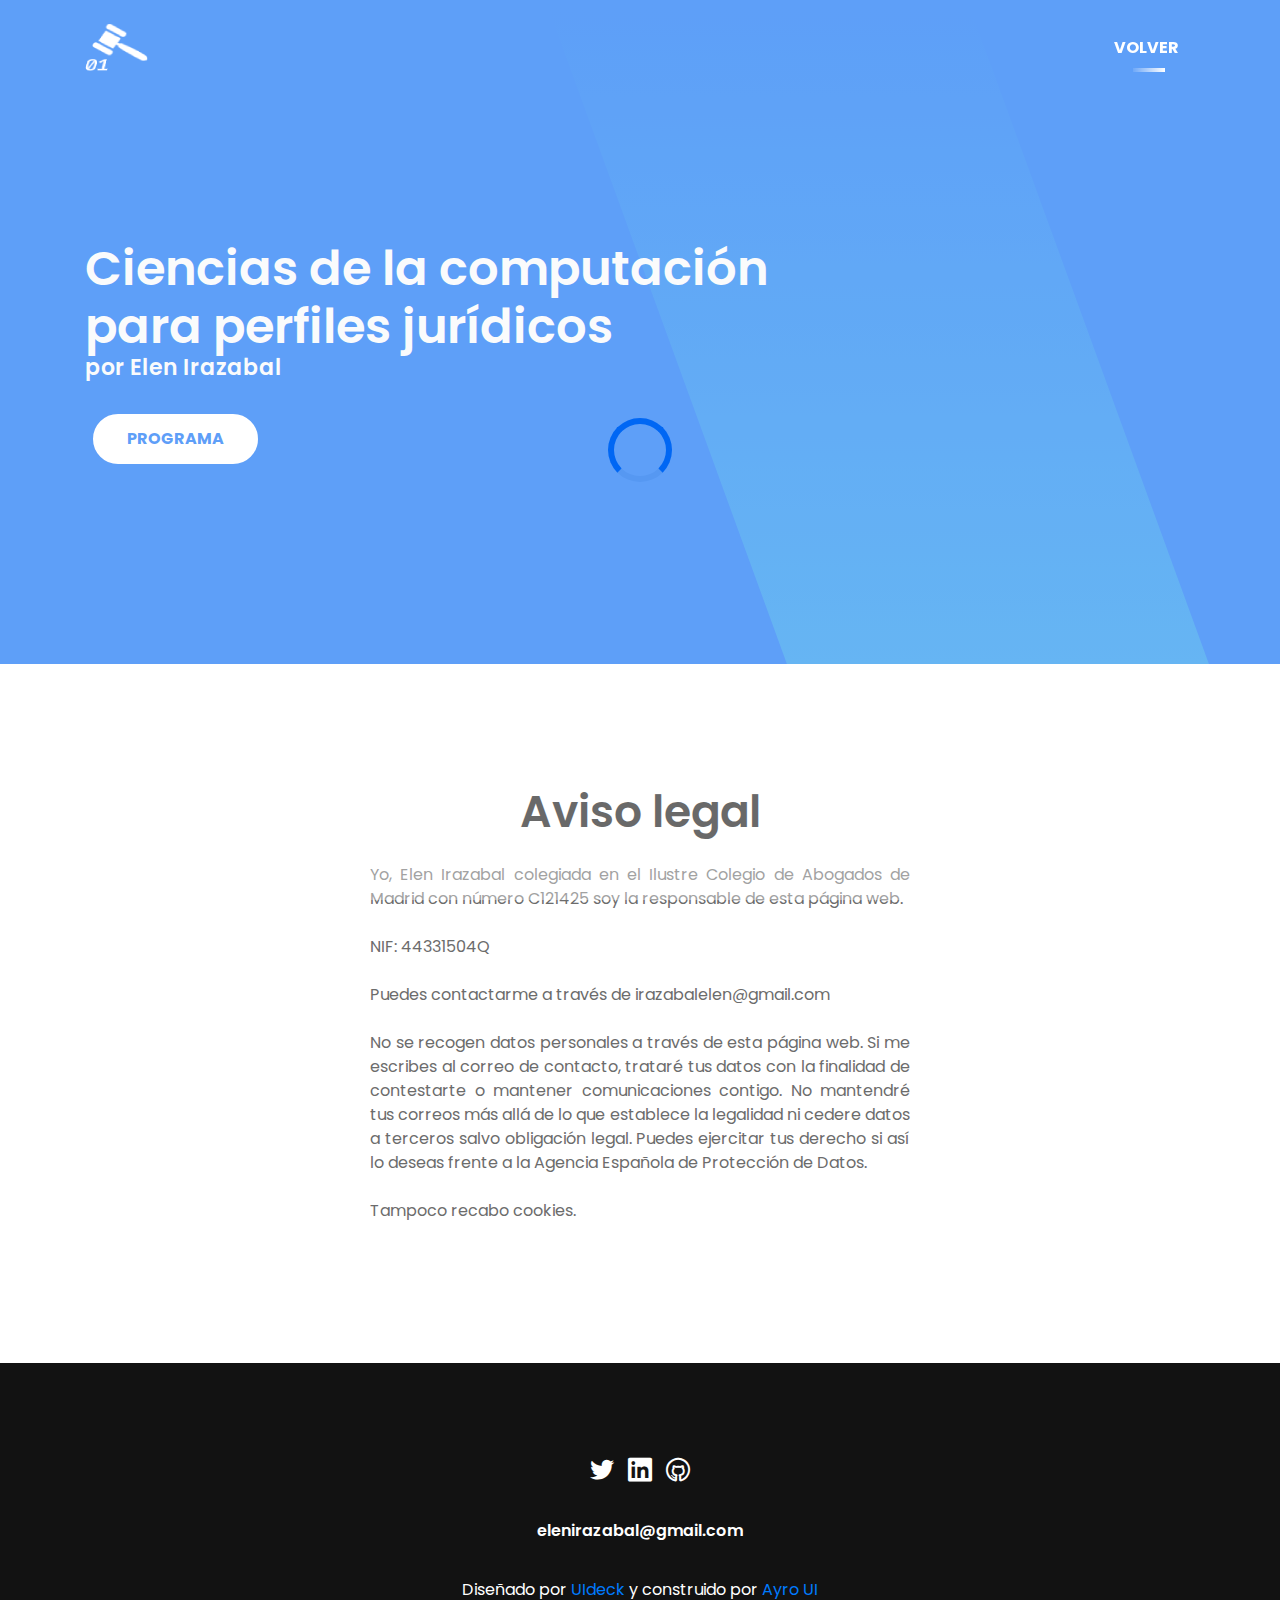
==== commit 6044a504: "change position button navbar legal" ====
--- a/aviso_legal.html
+++ b/aviso_legal.html
@@ -81,7 +81,7 @@
                         </button>
 
                         <div class="collapse navbar-collapse sub-menu-bar" id="navbarTwo">
-                            <ul class="navbar-nav m-auto">
+                            <ul class="navbar-nav ml-auto">
                                 <li class="nav-item active"><a class="page-scroll" href="./index.html">Volver</a></li>
                             </ul>
                         </div>
@@ -128,7 +128,7 @@
     <section id="Introducción" class="portfolio-area portfolio-four pb-70">
         <div class="container">
             <div class="row justify-content-center">
-                <div class="col-lg-10 col-md-10">
+                <div class="col-lg-6 col-md-6">
                     <div class="section-title text-center pb-10">
                         <h3 class="title">Aviso legal</h3>
                         <p class="text text-justify">
